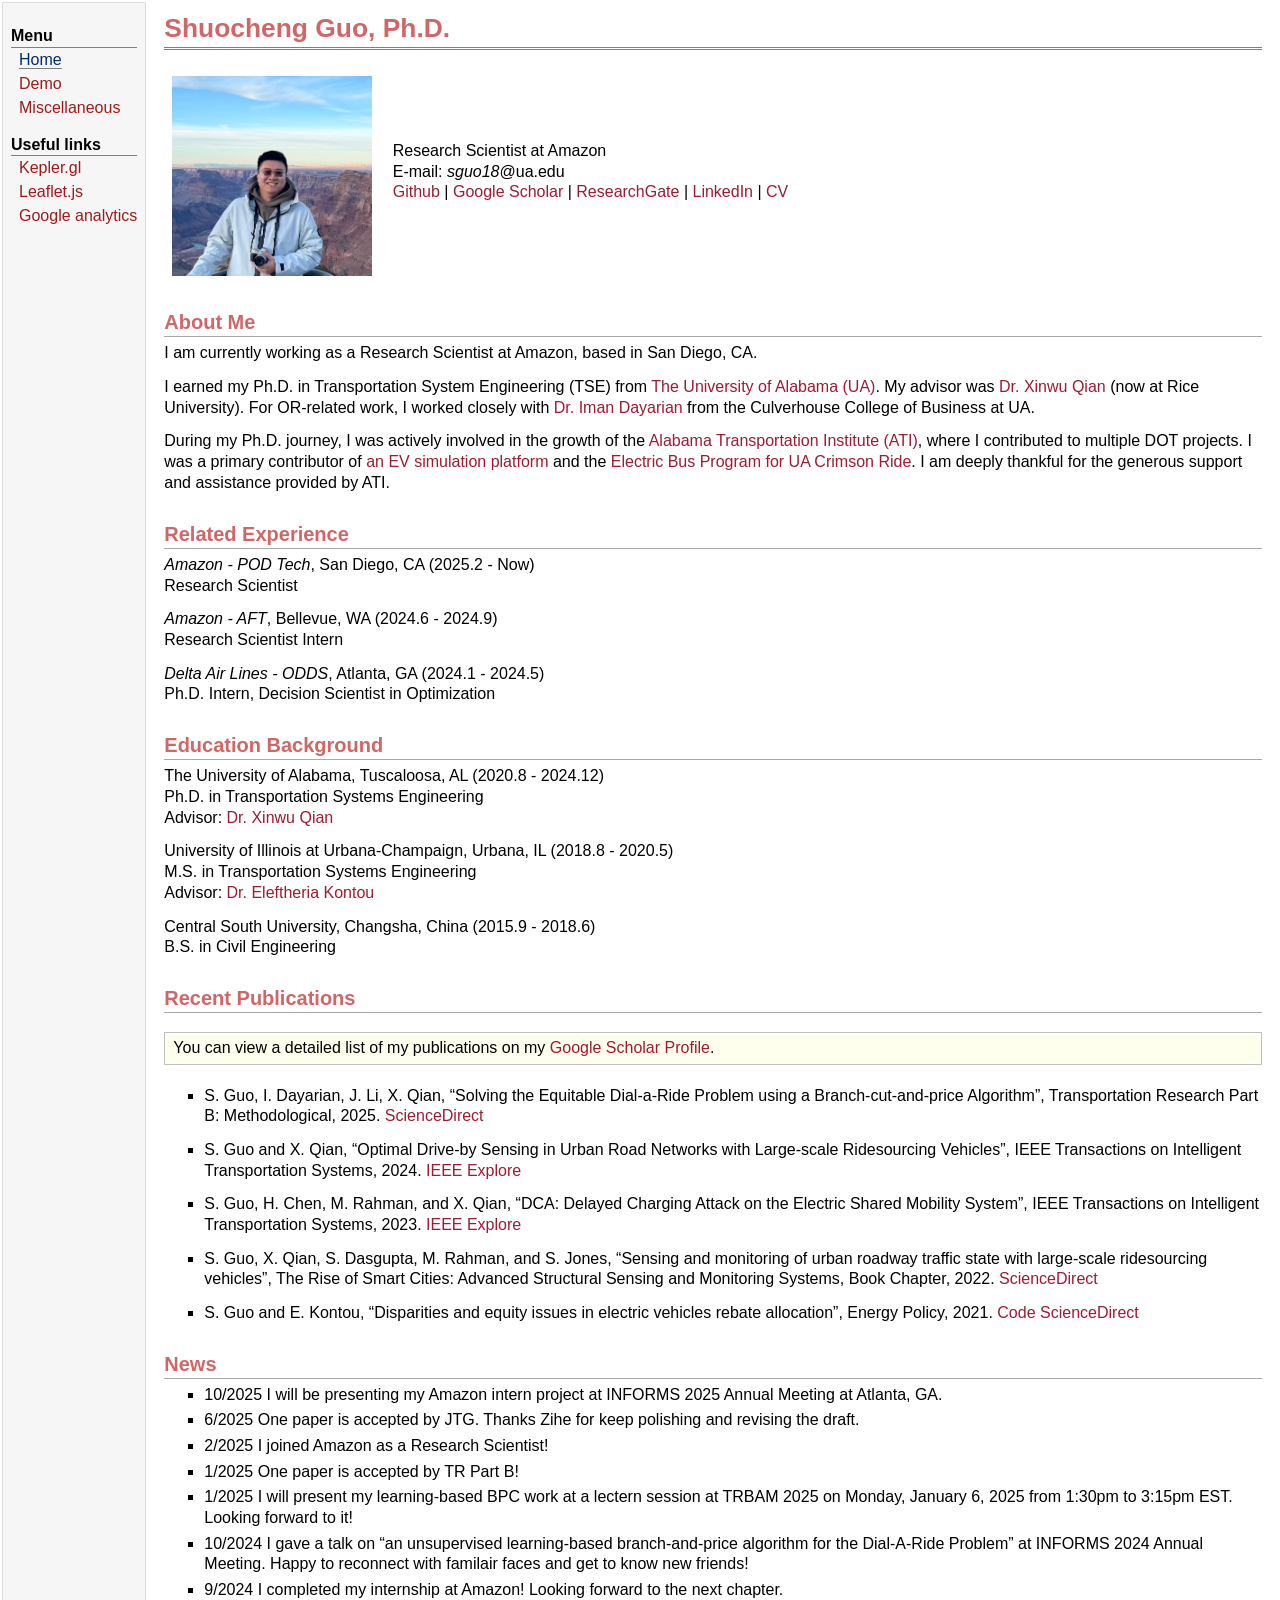
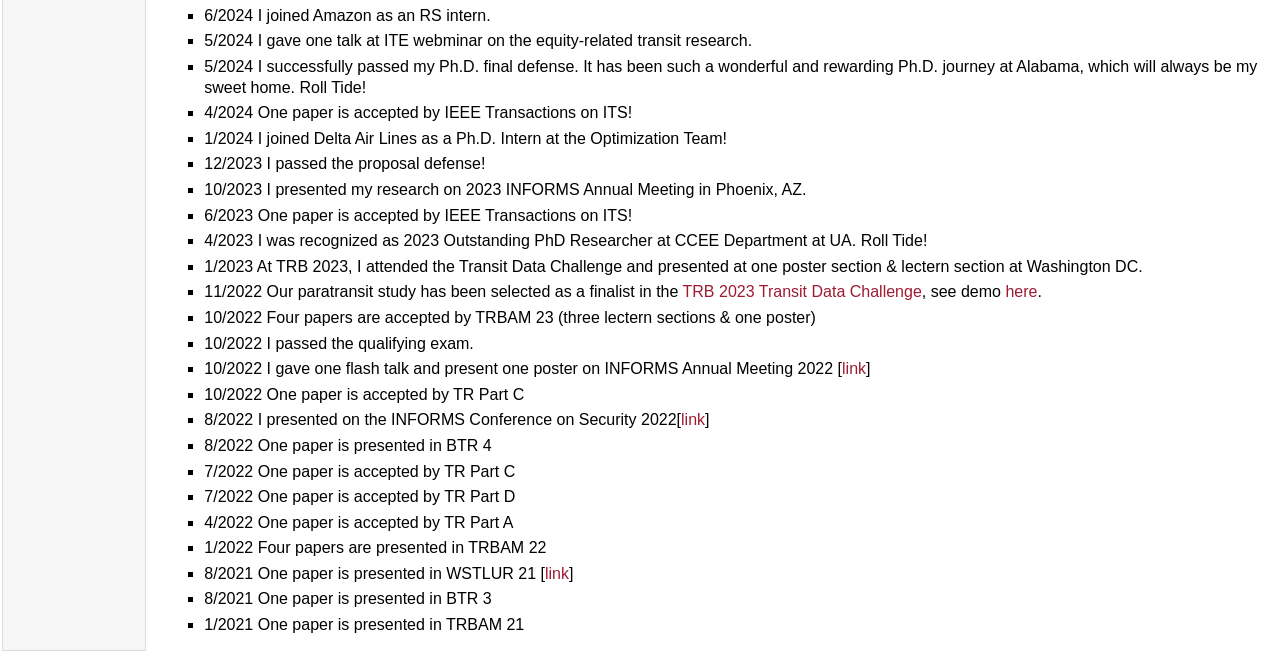
==== index.html @ c4ab0e8a "update index" ====
<!DOCTYPE html PUBLIC "-//W3C//DTD XHTML 1.1//EN"
  "http://www.w3.org/TR/xhtml11/DTD/xhtml11.dtd">
<html xmlns="http://www.w3.org/1999/xhtml" xml:lang="en">
<head>
<meta name="generator" content="jemdoc, see http://jemdoc.jaboc.net/" />
<meta http-equiv="Content-Type" content="text/html;charset=utf-8" />
<link rel="stylesheet" href="jemdoc.css" type="text/css" />
<title>Shuocheng Guo</title>
<script async src="https://www.googletagmanager.com/gtag/js?id=G-PL3K7HGG8B"></script>
    <script>
    window.dataLayer = window.dataLayer || [];
    function gtag(){dataLayer.push(arguments);}
    gtag('js', new Date());
    gtag('config', 'G-PL3K7HGG8B');
    </script>
</head>
<body>
<table summary="Table for page layout." id="tlayout">
<tr valign="top">
<td id="layout-menu">
<div class="menu-category">Menu</div>
<div class="menu-item"><a href="index.html" class="current">Home</a></div>
<div class="menu-item"><a href="demos.html">Demo</a></div>
<div class="menu-item"><a href="misc.html">Miscellaneous</a></div>
<div class="menu-category">Useful links</div>
<div class="menu-item"><a href="https://kepler.gl/">Kepler.gl</a></div>
<div class="menu-item"><a href="https://leafletjs.com/">Leaflet.js</a></div>
<div class="menu-item"><a href="https://analytics.google.com/analytics/web/">Google&nbsp;analytics</a></div>
</td>
<td id="layout-content">
<div id="toptitle">
<h1>Shuocheng Guo, Ph.D.</h1>
</div>
<table class="imgtable"><tr><td>
<img src="sguo.jpeg" alt="alt text" width="200px" height="200px" />&nbsp;</td>
<td align="left"><p>Research Scientist at Amazon<br />
E-mail: <i>sguo18</i>@ua.edu <br />
<a href="https://github.com/sguo28/">Github</a> | <a href="https://scholar.google.ca/citations?user=F_Om8WAAAAAJ&amp;hl=en">Google Scholar</a> |
<a href="https://www.researchgate.net/profile/Shuocheng-Guo-3/">ResearchGate</a> |
<a href="https://www.linkedin.com/in/sguo18/">LinkedIn</a> | <a href="Shuocheng_Guo_Webpage.pdf">CV</a></p>
</td></tr></table>
<h2>About Me</h2>
<p>I am currently working as a Research Scientist at Amazon, based in San Diego, CA.</p>
<p>I earned my Ph.D. in Transportation System Engineering (TSE) from <a href="https://www.ua.edu/">The University of Alabama (UA)</a>. My advisor was <a href="https://profiles.rice.edu/faculty/xinwu-qian">Dr. Xinwu Qian</a> (now at Rice University). For OR-related work, I worked closely with <a href="https://dayarian.people.ua.edu/">Dr. Iman Dayarian</a> from the Culverhouse College of Business at UA.</p>
<p>During my Ph.D. journey, I was actively involved in the growth of the <a href="https://ati.ua.edu/">Alabama Transportation Institute (ATI)</a>, where I contributed to multiple DOT projects. I was a primary contributor of <a href="https://github.com/sguo28/DCA_Simulator">an EV simulation platform</a> and the <a href="https://news.ua.edu/2022/08/federal-award-to-help-ua-electrify-crimson-ride/">Electric Bus Program for UA Crimson Ride</a>. I am deeply thankful for the generous support and assistance provided by ATI.</p>
<h2>Related Experience</h2>
<p><i>Amazon - POD Tech</i>, San Diego, CA (2025.2 - Now)<br />
Research Scientist<br /></p>
<p><i>Amazon - AFT</i>, Bellevue, WA (2024.6 - 2024.9)<br />
Research Scientist Intern<br /></p>
<p><i>Delta Air Lines - ODDS</i>, Atlanta, GA (2024.1 - 2024.5)<br />
Ph.D. Intern, Decision Scientist in Optimization<br /></p>
<h2>Education Background</h2>
<p>The University of Alabama, Tuscaloosa, AL (2020.8 - 2024.12)<br />
Ph.D. in Transportation Systems Engineering<br />
Advisor: <a href="https://profiles.rice.edu/faculty/xinwu-qian">Dr. Xinwu Qian</a><br /></p>
<p>University of Illinois at Urbana-Champaign, Urbana, IL (2018.8 - 2020.5)<br />
M.S. in Transportation Systems Engineering<br />
Advisor: <a href="https://publish.illinois.edu/kontou/home/">Dr. Eleftheria Kontou</a><br /></p>
<p>Central South University, Changsha, China (2015.9 - 2018.6)<br />
B.S. in Civil Engineering<br /></p>
<h2>Recent Publications</h2>
<div class="infoblock">
<div class="blockcontent">
<p>You can view a detailed list of my publications on my  <a href="https://scholar.google.ca/citations?user=F_Om8WAAAAAJ&amp;hl=en">Google Scholar Profile</a>.</p>
</div></div>
<ul>
<li><p>S. Guo, I. Dayarian, J. Li, X. Qian, &ldquo;Solving the Equitable Dial-a-Ride Problem using a Branch-cut-and-price Algorithm&rdquo;, Transportation Research Part B: Methodological, 2025. <a href="https://www.sciencedirect.com/science/article/abs/pii/S019126152400273X">ScienceDirect</a></p>
</li>
</ul>
<ul>
<li><p>S. Guo and X. Qian, &ldquo;Optimal Drive-by Sensing in Urban Road Networks with Large-scale Ridesourcing Vehicles&rdquo;, IEEE Transactions on Intelligent Transportation Systems, 2024. <a href="https://ieeexplore.ieee.org/document/10528258">IEEE Explore</a></p>
</li>
</ul>
<ul>
<li><p>S. Guo, H. Chen, M. Rahman, and X. Qian, &ldquo;DCA: Delayed Charging Attack on the Electric Shared Mobility System&rdquo;, IEEE Transactions on Intelligent Transportation Systems, 2023. <a href="https://ieeexplore.ieee.org/document/10167758/">IEEE Explore</a></p>
</li>
</ul>
<ul>
<li><p>S. Guo, X. Qian, S. Dasgupta, M. Rahman, and S. Jones, &ldquo;Sensing and monitoring of urban roadway traffic state with large-scale ridesourcing vehicles&rdquo;, The Rise of Smart Cities: Advanced Structural Sensing and Monitoring Systems, Book Chapter, 2022. <a href="https://www.sciencedirect.com/science/article/pii/B9780128177846000035">ScienceDirect</a></p>
</li>
</ul>
<ul>
<li><p>S. Guo and E. Kontou, &ldquo;Disparities and equity issues in electric vehicles rebate allocation&rdquo;, Energy Policy, 2021. <a href="https://github.com/sguo28/codes-energy-policy">Code</a> <a href="https://www.sciencedirect.com/science/article/pii/S0301421521001609">ScienceDirect</a></p>
</li>
</ul>
<h2>News</h2>
<ul>
<li><p>10/2025 I will be presenting my Amazon intern project at INFORMS 2025 Annual Meeting at Atlanta, GA. </p>
</li>
<li><p>6/2025 One paper is accepted by JTG. Thanks Zihe for keep polishing and revising the draft.</p>
</li>
<li><p>2/2025 I joined Amazon as a Research Scientist!</p>
</li>
<li><p>1/2025 One paper is accepted by TR Part B!</p>
</li>
<li><p>1/2025 I will present my learning-based BPC work at a lectern session at TRBAM 2025 on Monday, January 6, 2025 from 1:30pm to 3:15pm EST. Looking forward to it!</p>
</li>
<li><p>10/2024 I gave a talk on &ldquo;an unsupervised learning-based branch-and-price algorithm for the Dial-A-Ride Problem&rdquo; at INFORMS 2024 Annual Meeting. Happy to reconnect with familair faces and get to know new friends!</p>
</li>
<li><p>9/2024 I completed my internship at Amazon! Looking forward to the next chapter.</p>
</li>
<li><p>6/2024 I joined Amazon as an RS intern.</p>
</li>
<li><p>5/2024 I gave one talk at ITE webminar on the equity-related transit research.</p>
</li>
<li><p>5/2024 I successfully passed my Ph.D. final defense. It has been such a wonderful and rewarding Ph.D. journey at Alabama, which will always be my sweet home. Roll Tide!</p>
</li>
<li><p>4/2024 One paper is accepted by IEEE Transactions on ITS!</p>
</li>
<li><p>1/2024 I joined Delta Air Lines as a Ph.D. Intern at the Optimization Team!</p>
</li>
<li><p>12/2023 I passed the proposal defense!</p>
</li>
<li><p>10/2023 I presented my research on 2023 INFORMS Annual Meeting in Phoenix, AZ.</p>
</li>
<li><p>6/2023 One paper is accepted by IEEE Transactions on ITS!</p>
</li>
<li><p>4/2023 I was recognized as 2023 Outstanding PhD Researcher at CCEE Department at UA. Roll Tide!</p>
</li>
<li><p>1/2023 At TRB 2023, I attended the Transit Data Challenge and presented at one poster section & lectern section at Washington DC.</p>
</li>
<li><p>11/2022 Our paratransit study has been selected as a finalist in the <a href="https://www.trb-transit-mgmt-perf.org/annual-meetings/transit-data-challenge">TRB 2023 Transit Data Challenge</a>, see demo <a href="https://sguo28.github.io/rdarp_visual/main_optimal.html">here</a>.</p>
</li>
<li><p>10/2022 Four papers are accepted by TRBAM 23 (three lectern sections &amp; one poster)</p>
</li>
<li><p>10/2022 I passed the qualifying exam.</p>
</li>
<li><p>10/2022 I gave one flash talk and present one poster on INFORMS Annual Meeting 2022 [<a href="https://meetings.informs.org/wordpress/indianapolis2022/">link</a>]</p>
</li>
<li><p>10/2022 One paper is accepted by TR Part C</p>
</li>
<li><p>8/2022 I presented on the INFORMS Conference on Security 2022[<a href="https://meetings.informs.org/wordpress/2022security/agenda/">link</a>]</p>
</li>
<li><p>8/2022 One paper is presented in BTR 4</p>
</li>
<li><p>7/2022 One paper is accepted by TR Part C</p>
</li>
<li><p>7/2022 One paper is accepted by TR Part D</p>
</li>
<li><p>4/2022 One paper is accepted by TR Part A</p>
</li>
<li><p>1/2022 Four papers are presented in TRBAM 22</p>
</li>
<li><p>8/2021 One paper is presented in WSTLUR 21 [<a href="https://pheedloop.com/WSTLUR2021/site/sessions/?id=SESP57KA7GAB2RTL7">link</a>]</p>
</li>
<li><p>8/2021 One paper is presented in BTR 3</p>
</li>
<li><p>1/2021 One paper is presented in TRBAM 21</p>
</li>
</ul>
</td>
</tr>
</table>
</body>
</html>
---- jemdoc.css ----
/* Default css file for jemdoc. */

table#tlayout {
    border: none;
    border-collapse: separate;
    background: white;
}

body {
    font-family: -apple-system, BlinkMacSystemFont, "Segoe UI", Roboto, Oxygen,
                  Ubuntu, Cantarell, "Fira Sans", "Droid Sans", "Helvetica Neue",
                 Arial, sans-serif, "Apple Color Emoji", "Segoe UI Emoji",
                 "Segoe UI Symbol";
    padding: 0;
    margin: 0;
}


/*body {*/
/*	background: white;*/
/*	font-family: Oswald, sans-serif;*/
/*	padding-bottom: 8px;*/
/*	margin: 0;*/
/*}*/

#layout-menu {
	background: #f6f6f6;
	border: 1px solid #dddddd;
	padding-top: 0.5em;
	padding-left: 8px;
	padding-right: 8px;
	font-size: 1.0em;
	width: auto;
	white-space: nowrap;
    text-align: left;
    vertical-align: top;
}

#layout-menu td {
	background: #f4f4f4;
    vertical-align: top;
}

#layout-content {
	padding-top: 0.0em;
	padding-left: 1.0em;
	padding-right: 1.0em;
    border: none;
    background: white;
    text-align: left;
    vertical-align: top;
}

#layout-menu a {
	line-height: 1.5em;
	margin-left: 0.5em;
}

tt {
    background: #ffffdd;
    color: #000050;
}

pre, tt {
	font-size: 90%;
	font-family: monaco, monospace;
}

a, a > tt {
	color: #9E1B32;
	text-decoration: none;
}

a:hover {
	border-bottom: 1px gray dotted;
}

#layout-menu a.current:link, #layout-menu a.current:visited {
	color: #022b6d;
	border-bottom: 1px gray solid;
}
#layout-menu a:link, #layout-menu a:visited, #layout-menu a:hover {
	color: #9e1b1b;
	text-decoration: none;
}
#layout-menu a:hover {
	text-decoration: none;
}

div.menu-category {
	border-bottom: 1px solid gray;
	margin-top: 0.8em;
	padding-top: 0.2em;
	padding-bottom: 0.1em;
	font-weight: bold;
}

div.menu-item {
	padding-left: 16px;
	text-indent: -16px;
}

div#toptitle {
	padding-bottom: 0.2em;
	margin-bottom: 1.5em;
	border-bottom: 3px double gray;
}

/* Reduce space if we begin the page with a title. */
div#toptitle + h2, div#toptitle + h3 {
	margin-top: -0.7em;
}

div#subtitle {
	margin-top: 0.0em;
	margin-bottom: 0.0em;
	padding-top: 0em;
	padding-bottom: 0.1em;
}

em {
	font-style: italic;
}

strong {
	font-weight: bold;
}


h1, h2, h3 {
	color: #d16666;
	margin-top: 0.7em;
	margin-bottom: 0.3em;
	padding-bottom: 0.2em;
	line-height: 1.0;
	padding-top: 0.5em;
	border-bottom: 1px solid #aaaaaa;
}

h1 {
	font-size: 165%;
}

h2 {
	padding-top: 0.8em;
	font-size: 125%;
}

h2 + h3 {
    padding-top: 0.2em;
}

h3 {
	font-size: 110%;
	border-bottom: none;
}

p {
	margin-top: 0.0em;
	margin-bottom: 0.8em;
	padding: 0;
	line-height: 1.3;
}

pre {
	padding: 0;
	margin: 0;
}

div#footer {
	font-size: small;
	border-top: 1px solid #c0c0c0;
	padding-top: 0.1em;
	margin-top: 4.0em;
	color: #c0c0c0;
}

div#footer a {
	color: #80a0b0;
}

div#footer-text {
	float: left;
	padding-bottom: 8px;
}

ul, ol, dl {
	margin-top: 0.2em;
	padding-top: 0;
	margin-bottom: 0.8em;
}

dt {
	margin-top: 0.5em;
	margin-bottom: 0;
}

dl {
	margin-left: 20px;
}

dd {
	color: #222222;
}

dd > *:first-child {
	margin-top: 0;
}

ul {
	list-style-position: outside;
	list-style-type: square;
}

p + ul, p + ol {
	margin-top: -0.5em;
}

li ul, li ol {
	margin-top: -0.3em;
}

ol {
	list-style-position: outside;
	list-style-type: decimal;
}

li p, dd p {
	margin-bottom: 0.3em;
}


ol ol {
	list-style-type: lower-alpha;
}

ol ol ol {
	list-style-type: lower-roman;
}

p + div.codeblock {
	margin-top: -0.6em;
}

div.codeblock, div.infoblock {
	margin-right: 0%;
	margin-top: 1.2em;
	margin-bottom: 1.3em;
}

div.blocktitle {
	font-weight: bold;
	color: #cd7b62;
	margin-top: 1.2em;
	margin-bottom: 0.1em;
}

div.blockcontent {
	border: 1px solid silver;
	padding: 0.3em 0.5em;
}

div.infoblock > div.blockcontent {
	background: #ffffee;
}

div.blockcontent p + ul, div.blockcontent p + ol {
	margin-top: 0.4em;
}

div.infoblock p {
	margin-bottom: 0em;
}

div.infoblock li p, div.infoblock dd p {
	margin-bottom: 0.5em;
}

div.infoblock p + p {
	margin-top: 0.8em;
}

div.codeblock > div.blockcontent {
	background: #f6f6f6;
}

span.pycommand {
	color: #000070;
}

span.statement {
	color: #008800;
}
span.builtin {
	color: #000088;
}
span.special {
	color: #990000;
}
span.operator {
	color: #880000;
}
span.error {
	color: #aa0000;
}
span.comment, span.comment > *, span.string, span.string > * {
	color: #606060;
}

@media print {
	#layout-menu { display: none; }
}

#fwtitle {
	margin: 2px;
}

#fwtitle #toptitle {
	padding-left: 0.5em;
	margin-bottom: 0.5em;
}

#layout-content h1:first-child, #layout-content h2:first-child, #layout-content h3:first-child {
	margin-top: -0.7em;
}

div#toptitle h1, #layout-content div#toptitle h1 {
	margin-bottom: 0.0em;
	padding-bottom: 0.1em;
	padding-top: 0;
	margin-top: 0.5em;
	border-bottom: none;
}

img.eq {
	padding: 0;
	padding-left: 0.1em;
	padding-right: 0.1em;
	margin: 0;
}

img.eqwl {
	padding-left: 2em;
	padding-top: 0.6em;
	padding-bottom: 0.2em;
	margin: 0;
}

table {
    border: 2px solid black;
    border-collapse: collapse;
}

td {
    padding: 2px;
    padding-left: 0.5em;
    padding-right: 0.5em;
    text-align: center;
    border: 1px solid gray;
}

table + table {
    margin-top: 1em;
}

tr.heading {
    font-weight: bold;
    border-bottom: 2px solid black;
}

img {
    border: none;
}

table.imgtable, table.imgtable td {
    border: none;
    text-align: left;
}
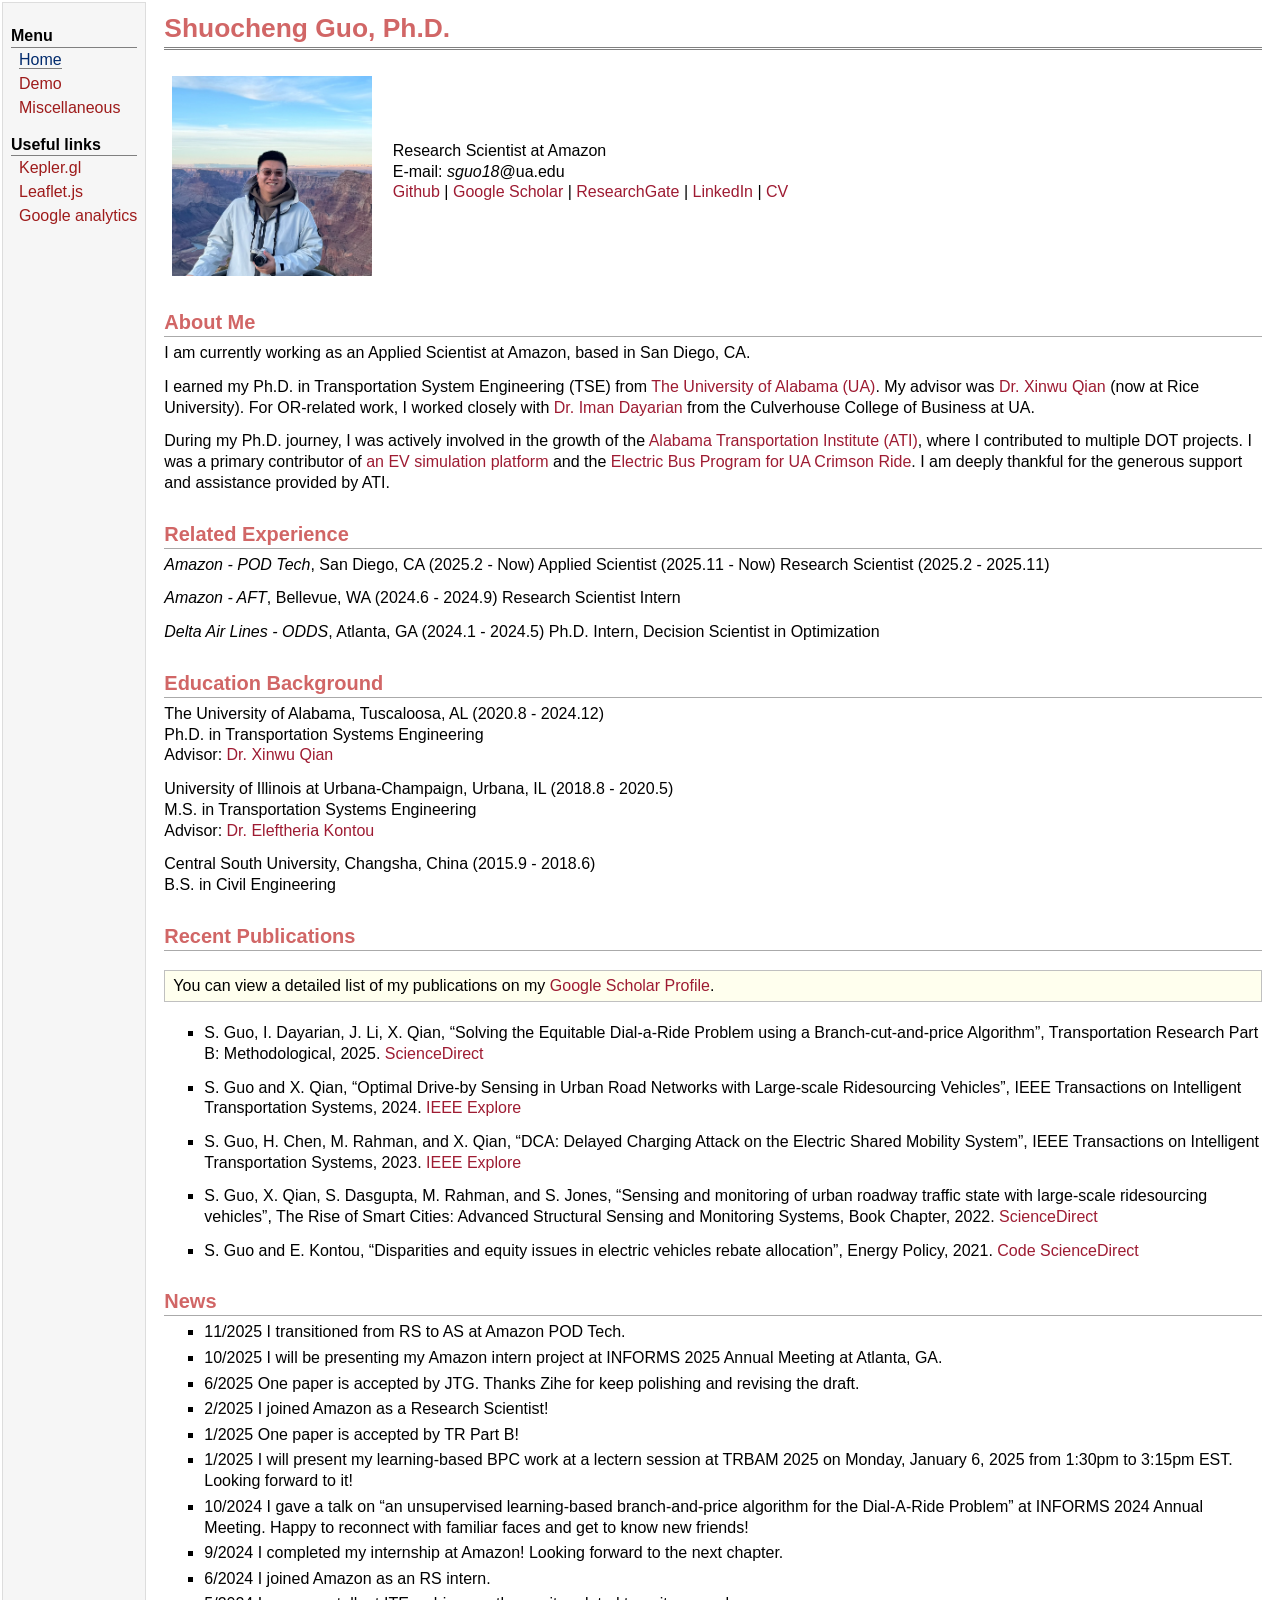
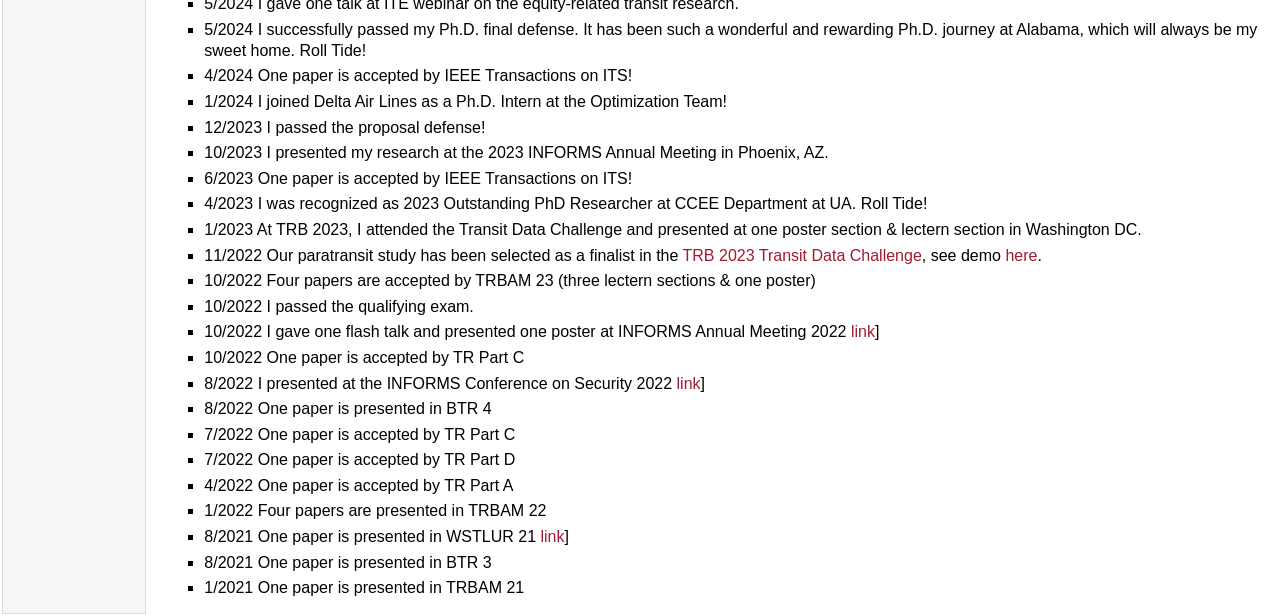
==== commit 92812e19: "update AS" ====
--- a/index.html
+++ b/index.html
@@ -40,16 +40,17 @@
 <a href="https://www.linkedin.com/in/sguo18/">LinkedIn</a> | <a href="Shuocheng_Guo_Webpage.pdf">CV</a></p>
 </td></tr></table>
 <h2>About Me</h2>
-<p>I am currently working as a Research Scientist at Amazon, based in San Diego, CA.</p>
+<p>I am currently working as an Applied Scientist at Amazon, based in San Diego, CA.</p>
 <p>I earned my Ph.D. in Transportation System Engineering (TSE) from <a href="https://www.ua.edu/">The University of Alabama (UA)</a>. My advisor was <a href="https://profiles.rice.edu/faculty/xinwu-qian">Dr. Xinwu Qian</a> (now at Rice University). For OR-related work, I worked closely with <a href="https://dayarian.people.ua.edu/">Dr. Iman Dayarian</a> from the Culverhouse College of Business at UA.</p>
 <p>During my Ph.D. journey, I was actively involved in the growth of the <a href="https://ati.ua.edu/">Alabama Transportation Institute (ATI)</a>, where I contributed to multiple DOT projects. I was a primary contributor of <a href="https://github.com/sguo28/DCA_Simulator">an EV simulation platform</a> and the <a href="https://news.ua.edu/2022/08/federal-award-to-help-ua-electrify-crimson-ride/">Electric Bus Program for UA Crimson Ride</a>. I am deeply thankful for the generous support and assistance provided by ATI.</p>
 <h2>Related Experience</h2>
-<p><i>Amazon - POD Tech</i>, San Diego, CA (2025.2 - Now)<br />
-Research Scientist<br /></p>
-<p><i>Amazon - AFT</i>, Bellevue, WA (2024.6 - 2024.9)<br />
-Research Scientist Intern<br /></p>
-<p><i>Delta Air Lines - ODDS</i>, Atlanta, GA (2024.1 - 2024.5)<br />
-Ph.D. Intern, Decision Scientist in Optimization<br /></p>
+<p><i>Amazon - POD Tech</i>, San Diego, CA (2025.2 - Now)
+Applied Scientist (2025.11 - Now)
+Research Scientist (2025.2 - 2025.11)</p>
+<p><i>Amazon - AFT</i>, Bellevue, WA (2024.6 - 2024.9)
+Research Scientist Intern</p>
+<p><i>Delta Air Lines - ODDS</i>, Atlanta, GA (2024.1 - 2024.5)
+Ph.D. Intern, Decision Scientist in Optimization</p>
 <h2>Education Background</h2>
 <p>The University of Alabama, Tuscaloosa, AL (2020.8 - 2024.12)<br />
 Ph.D. in Transportation Systems Engineering<br />
@@ -86,7 +87,9 @@
 </ul>
 <h2>News</h2>
 <ul>
-<li><p>10/2025 I will be presenting my Amazon intern project at INFORMS 2025 Annual Meeting at Atlanta, GA. </p>
+<li><p>11/2025 I transitioned from RS to AS at Amazon POD Tech.</p>
+</li>
+<li><p>10/2025 I will be presenting my Amazon intern project at INFORMS 2025 Annual Meeting at Atlanta, GA.</p>
 </li>
 <li><p>6/2025 One paper is accepted by JTG. Thanks Zihe for keep polishing and revising the draft.</p>
 </li>
@@ -96,13 +99,13 @@
 </li>
 <li><p>1/2025 I will present my learning-based BPC work at a lectern session at TRBAM 2025 on Monday, January 6, 2025 from 1:30pm to 3:15pm EST. Looking forward to it!</p>
 </li>
-<li><p>10/2024 I gave a talk on &ldquo;an unsupervised learning-based branch-and-price algorithm for the Dial-A-Ride Problem&rdquo; at INFORMS 2024 Annual Meeting. Happy to reconnect with familair faces and get to know new friends!</p>
+<li><p>10/2024 I gave a talk on &ldquo;an unsupervised learning-based branch-and-price algorithm for the Dial-A-Ride Problem&rdquo; at INFORMS 2024 Annual Meeting. Happy to reconnect with familiar faces and get to know new friends!</p>
 </li>
 <li><p>9/2024 I completed my internship at Amazon! Looking forward to the next chapter.</p>
 </li>
 <li><p>6/2024 I joined Amazon as an RS intern.</p>
 </li>
-<li><p>5/2024 I gave one talk at ITE webminar on the equity-related transit research.</p>
+<li><p>5/2024 I gave one talk at ITE webinar on the equity-related transit research.</p>
 </li>
 <li><p>5/2024 I successfully passed my Ph.D. final defense. It has been such a wonderful and rewarding Ph.D. journey at Alabama, which will always be my sweet home. Roll Tide!</p>
 </li>
@@ -112,13 +115,13 @@
 </li>
 <li><p>12/2023 I passed the proposal defense!</p>
 </li>
-<li><p>10/2023 I presented my research on 2023 INFORMS Annual Meeting in Phoenix, AZ.</p>
+<li><p>10/2023 I presented my research at the 2023 INFORMS Annual Meeting in Phoenix, AZ.</p>
 </li>
 <li><p>6/2023 One paper is accepted by IEEE Transactions on ITS!</p>
 </li>
 <li><p>4/2023 I was recognized as 2023 Outstanding PhD Researcher at CCEE Department at UA. Roll Tide!</p>
 </li>
-<li><p>1/2023 At TRB 2023, I attended the Transit Data Challenge and presented at one poster section & lectern section at Washington DC.</p>
+<li><p>1/2023 At TRB 2023, I attended the Transit Data Challenge and presented at one poster section &amp; lectern section in Washington DC.</p>
 </li>
 <li><p>11/2022 Our paratransit study has been selected as a finalist in the <a href="https://www.trb-transit-mgmt-perf.org/annual-meetings/transit-data-challenge">TRB 2023 Transit Data Challenge</a>, see demo <a href="https://sguo28.github.io/rdarp_visual/main_optimal.html">here</a>.</p>
 </li>
@@ -126,11 +129,11 @@
 </li>
 <li><p>10/2022 I passed the qualifying exam.</p>
 </li>
-<li><p>10/2022 I gave one flash talk and present one poster on INFORMS Annual Meeting 2022 [<a href="https://meetings.informs.org/wordpress/indianapolis2022/">link</a>]</p>
+<li><p>10/2022 I gave one flash talk and presented one poster at INFORMS Annual Meeting 2022 <a href="[https://meetings.informs.org/wordpress/indianapolis2022/">link</a>]</p>
 </li>
 <li><p>10/2022 One paper is accepted by TR Part C</p>
 </li>
-<li><p>8/2022 I presented on the INFORMS Conference on Security 2022[<a href="https://meetings.informs.org/wordpress/2022security/agenda/">link</a>]</p>
+<li><p>8/2022 I presented at the INFORMS Conference on Security 2022 <a href="[https://meetings.informs.org/wordpress/2022security/agenda/">link</a>]</p>
 </li>
 <li><p>8/2022 One paper is presented in BTR 4</p>
 </li>
@@ -142,7 +145,7 @@
 </li>
 <li><p>1/2022 Four papers are presented in TRBAM 22</p>
 </li>
-<li><p>8/2021 One paper is presented in WSTLUR 21 [<a href="https://pheedloop.com/WSTLUR2021/site/sessions/?id=SESP57KA7GAB2RTL7">link</a>]</p>
+<li><p>8/2021 One paper is presented in WSTLUR 21 <a href="[https://pheedloop.com/WSTLUR2021/site/sessions/?id=SESP57KA7GAB2RTL7">link</a>]</p>
 </li>
 <li><p>8/2021 One paper is presented in BTR 3</p>
 </li>
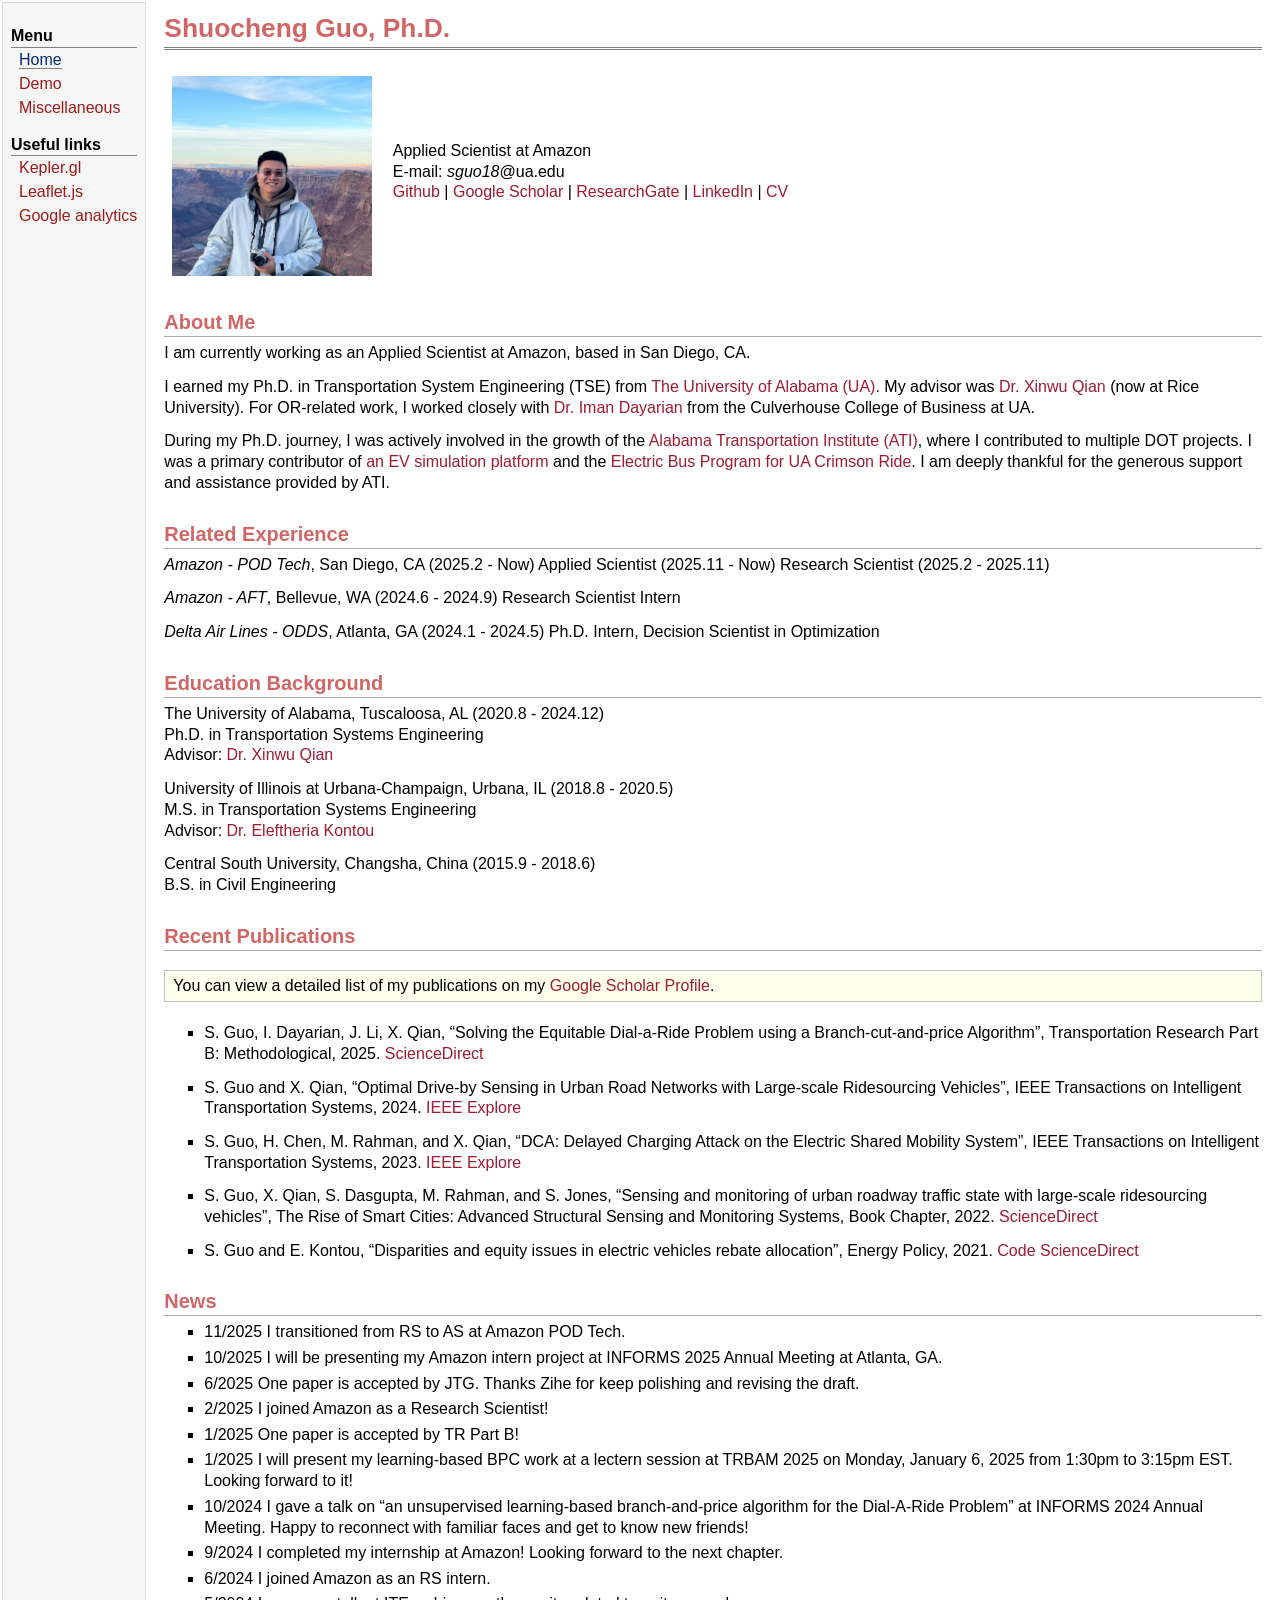
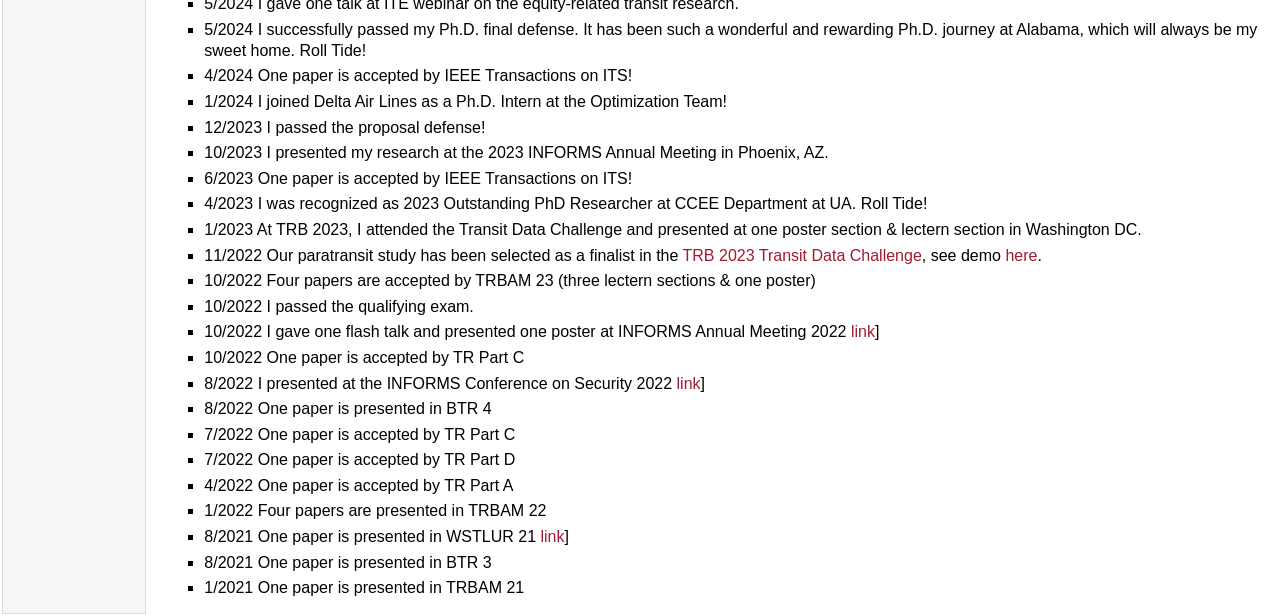
==== commit 98c543d6: "update AS" ====
--- a/index.html
+++ b/index.html
@@ -33,7 +33,7 @@
 </div>
 <table class="imgtable"><tr><td>
 <img src="sguo.jpeg" alt="alt text" width="200px" height="200px" />&nbsp;</td>
-<td align="left"><p>Research Scientist at Amazon<br />
+<td align="left"><p>Applied Scientist at Amazon<br />
 E-mail: <i>sguo18</i>@ua.edu <br />
 <a href="https://github.com/sguo28/">Github</a> | <a href="https://scholar.google.ca/citations?user=F_Om8WAAAAAJ&amp;hl=en">Google Scholar</a> |
 <a href="https://www.researchgate.net/profile/Shuocheng-Guo-3/">ResearchGate</a> |
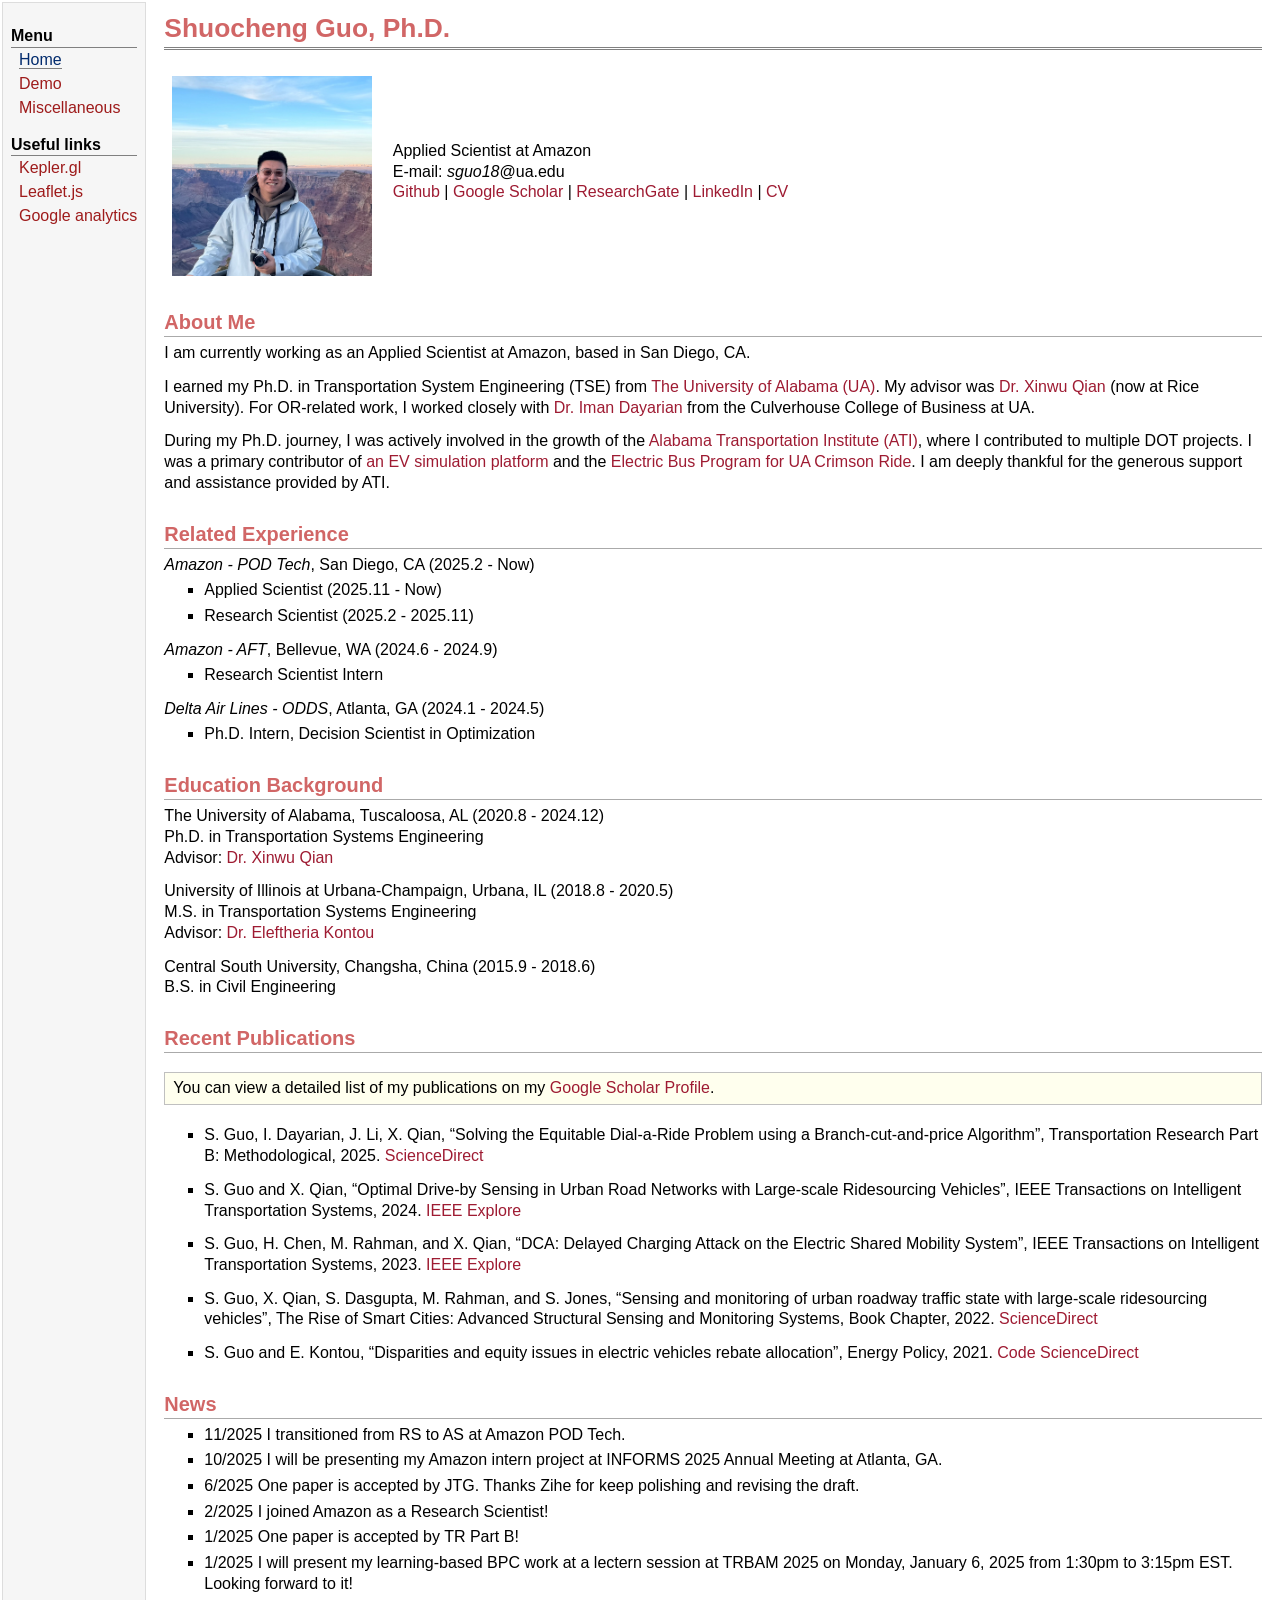
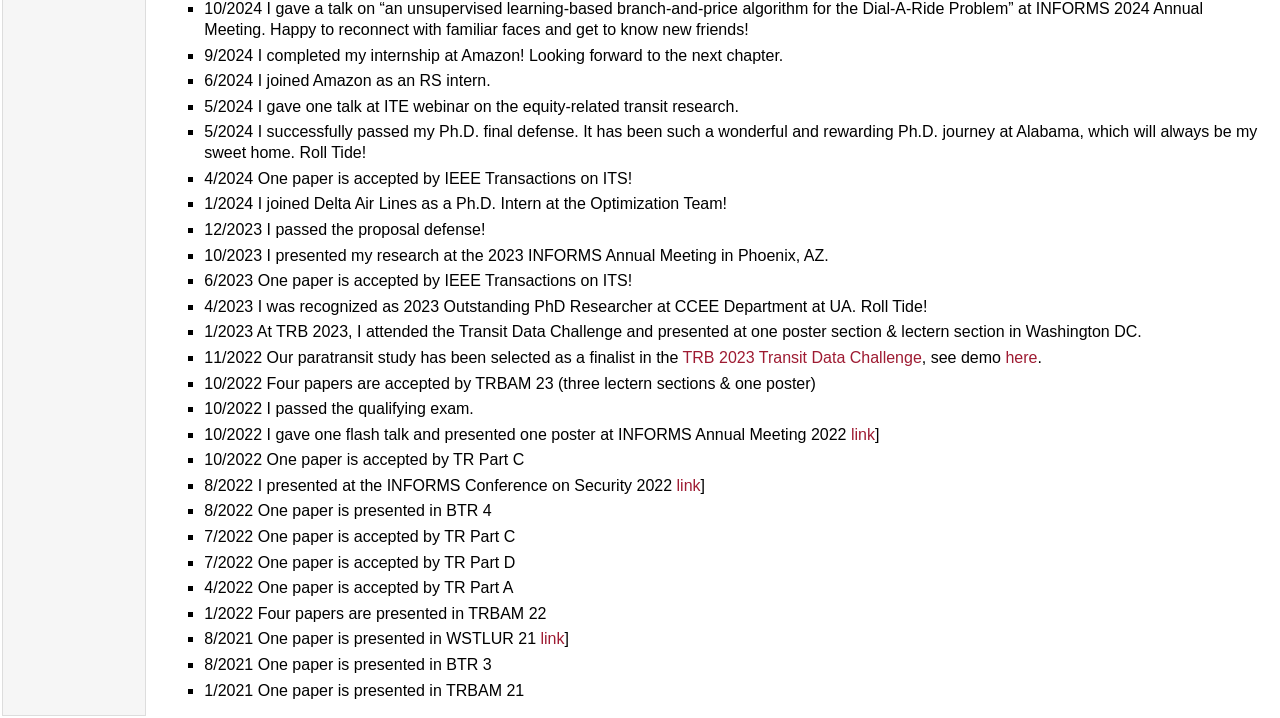
==== commit c8b34b18: "add bullet point" ====
--- a/index.html
+++ b/index.html
@@ -44,13 +44,23 @@
 <p>I earned my Ph.D. in Transportation System Engineering (TSE) from <a href="https://www.ua.edu/">The University of Alabama (UA)</a>. My advisor was <a href="https://profiles.rice.edu/faculty/xinwu-qian">Dr. Xinwu Qian</a> (now at Rice University). For OR-related work, I worked closely with <a href="https://dayarian.people.ua.edu/">Dr. Iman Dayarian</a> from the Culverhouse College of Business at UA.</p>
 <p>During my Ph.D. journey, I was actively involved in the growth of the <a href="https://ati.ua.edu/">Alabama Transportation Institute (ATI)</a>, where I contributed to multiple DOT projects. I was a primary contributor of <a href="https://github.com/sguo28/DCA_Simulator">an EV simulation platform</a> and the <a href="https://news.ua.edu/2022/08/federal-award-to-help-ua-electrify-crimson-ride/">Electric Bus Program for UA Crimson Ride</a>. I am deeply thankful for the generous support and assistance provided by ATI.</p>
 <h2>Related Experience</h2>
-<p><i>Amazon - POD Tech</i>, San Diego, CA (2025.2 - Now)
-Applied Scientist (2025.11 - Now)
-Research Scientist (2025.2 - 2025.11)</p>
-<p><i>Amazon - AFT</i>, Bellevue, WA (2024.6 - 2024.9)
-Research Scientist Intern</p>
-<p><i>Delta Air Lines - ODDS</i>, Atlanta, GA (2024.1 - 2024.5)
-Ph.D. Intern, Decision Scientist in Optimization</p>
+<p><i>Amazon - POD Tech</i>, San Diego, CA (2025.2 - Now)</p>
+<ul>
+<li><p>Applied Scientist (2025.11 - Now)</p>
+</li>
+<li><p>Research Scientist (2025.2 - 2025.11)</p>
+</li>
+</ul>
+<p><i>Amazon - AFT</i>, Bellevue, WA (2024.6 - 2024.9)</p>
+<ul>
+<li><p>Research Scientist Intern</p>
+</li>
+</ul>
+<p><i>Delta Air Lines - ODDS</i>, Atlanta, GA (2024.1 - 2024.5)</p>
+<ul>
+<li><p>Ph.D. Intern, Decision Scientist in Optimization</p>
+</li>
+</ul>
 <h2>Education Background</h2>
 <p>The University of Alabama, Tuscaloosa, AL (2020.8 - 2024.12)<br />
 Ph.D. in Transportation Systems Engineering<br />
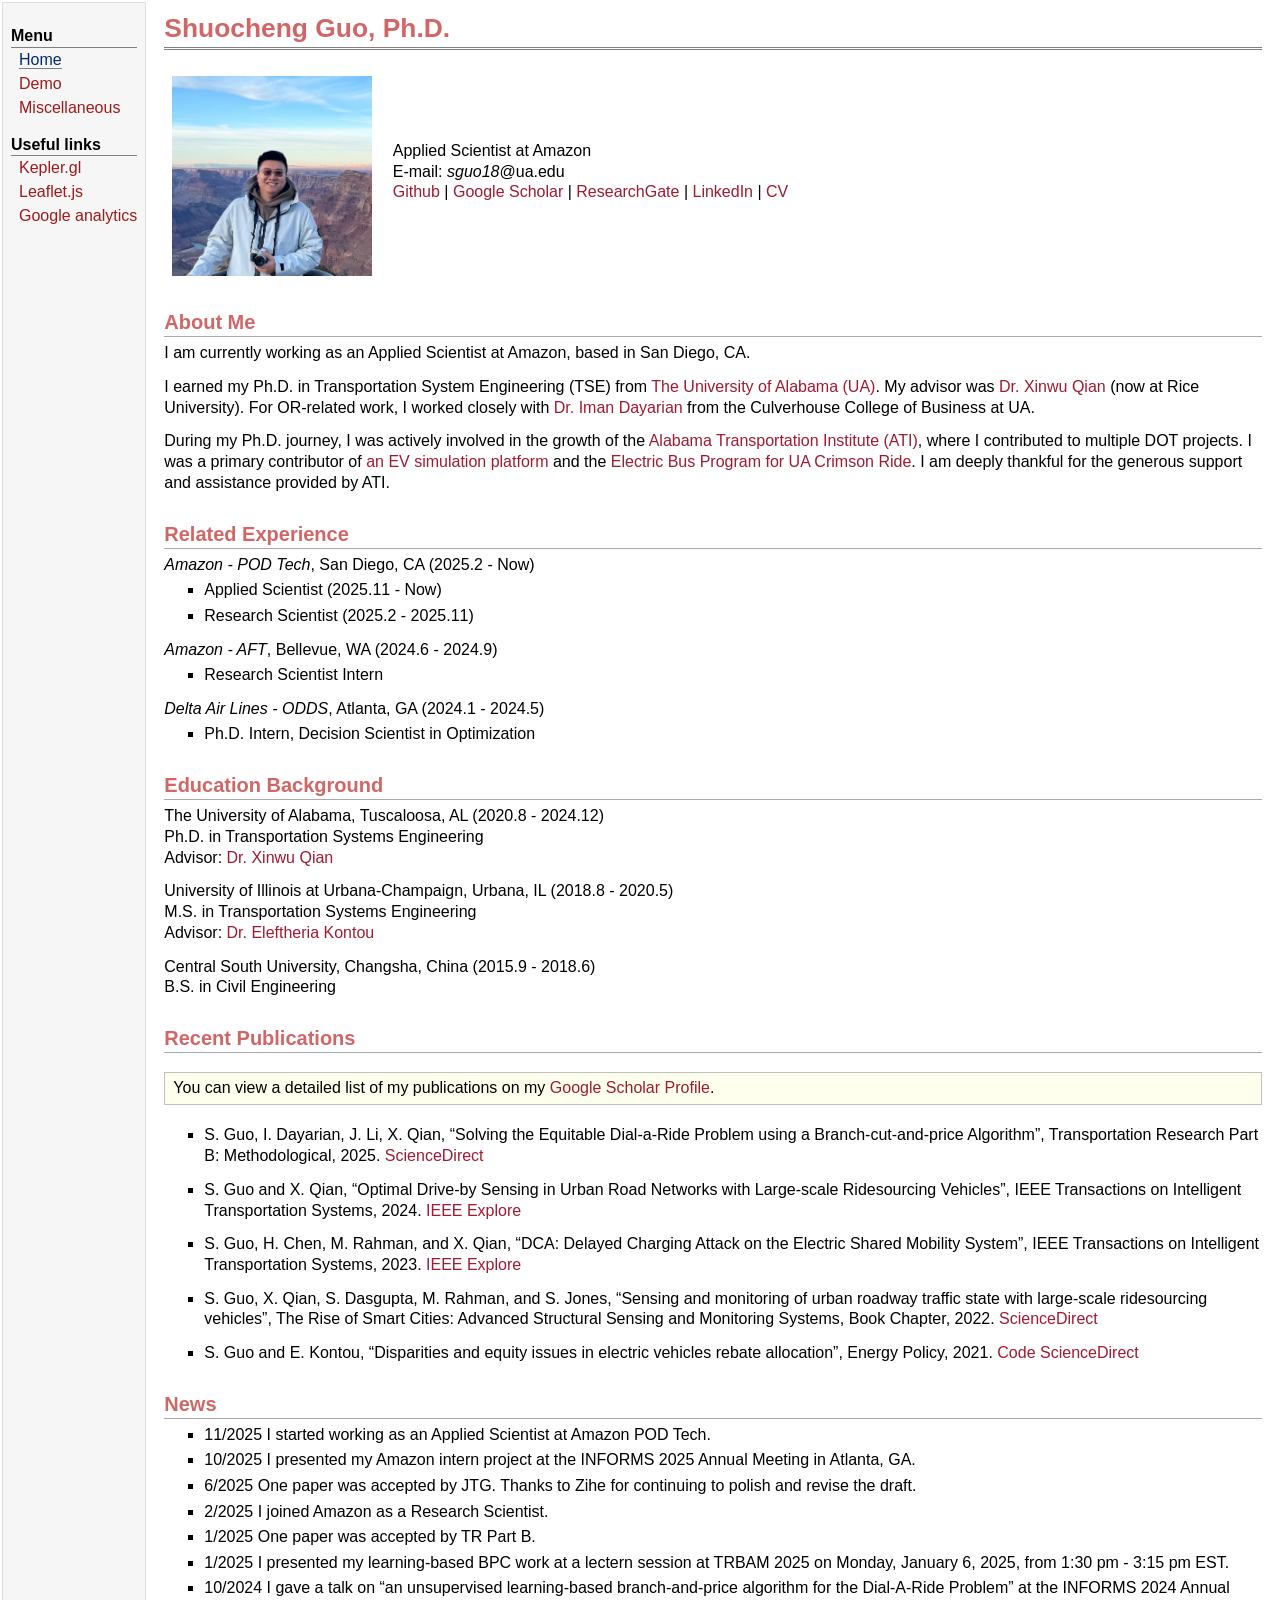
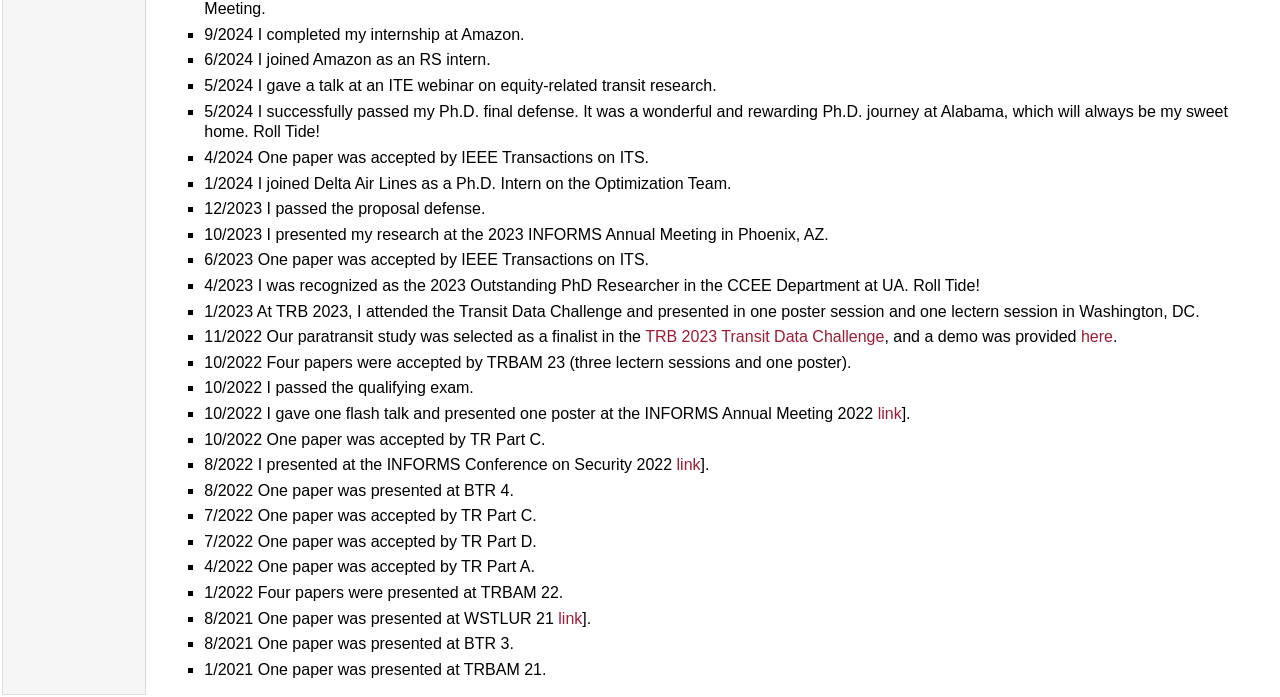
==== commit c76525d6: "update" ====
--- a/index.html
+++ b/index.html
@@ -97,69 +97,69 @@
 </ul>
 <h2>News</h2>
 <ul>
-<li><p>11/2025 I transitioned from RS to AS at Amazon POD Tech.</p>
+<li><p>11/2025 I started working as an Applied Scientist at Amazon POD Tech.</p>
 </li>
-<li><p>10/2025 I will be presenting my Amazon intern project at INFORMS 2025 Annual Meeting at Atlanta, GA.</p>
+<li><p>10/2025 I presented my Amazon intern project at the INFORMS 2025 Annual Meeting in Atlanta, GA.</p>
 </li>
-<li><p>6/2025 One paper is accepted by JTG. Thanks Zihe for keep polishing and revising the draft.</p>
+<li><p>6/2025 One paper was accepted by JTG. Thanks to Zihe for continuing to polish and revise the draft.</p>
 </li>
-<li><p>2/2025 I joined Amazon as a Research Scientist!</p>
+<li><p>2/2025 I joined Amazon as a Research Scientist.</p>
 </li>
-<li><p>1/2025 One paper is accepted by TR Part B!</p>
+<li><p>1/2025 One paper was accepted by TR Part B.</p>
 </li>
-<li><p>1/2025 I will present my learning-based BPC work at a lectern session at TRBAM 2025 on Monday, January 6, 2025 from 1:30pm to 3:15pm EST. Looking forward to it!</p>
+<li><p>1/2025 I presented my learning-based BPC work at a lectern session at TRBAM 2025 on Monday, January 6, 2025, from 1:30 pm - 3:15 pm EST.</p>
 </li>
-<li><p>10/2024 I gave a talk on &ldquo;an unsupervised learning-based branch-and-price algorithm for the Dial-A-Ride Problem&rdquo; at INFORMS 2024 Annual Meeting. Happy to reconnect with familiar faces and get to know new friends!</p>
+<li><p>10/2024 I gave a talk on &ldquo;an unsupervised learning-based branch-and-price algorithm for the Dial-A-Ride Problem&rdquo; at the INFORMS 2024 Annual Meeting.</p>
 </li>
-<li><p>9/2024 I completed my internship at Amazon! Looking forward to the next chapter.</p>
+<li><p>9/2024 I completed my internship at Amazon.</p>
 </li>
 <li><p>6/2024 I joined Amazon as an RS intern.</p>
 </li>
-<li><p>5/2024 I gave one talk at ITE webinar on the equity-related transit research.</p>
+<li><p>5/2024 I gave a talk at an ITE webinar on equity-related transit research.</p>
 </li>
-<li><p>5/2024 I successfully passed my Ph.D. final defense. It has been such a wonderful and rewarding Ph.D. journey at Alabama, which will always be my sweet home. Roll Tide!</p>
+<li><p>5/2024 I successfully passed my Ph.D. final defense. It was a wonderful and rewarding Ph.D. journey at Alabama, which will always be my sweet home. Roll Tide!</p>
 </li>
-<li><p>4/2024 One paper is accepted by IEEE Transactions on ITS!</p>
+<li><p>4/2024 One paper was accepted by IEEE Transactions on ITS.</p>
 </li>
-<li><p>1/2024 I joined Delta Air Lines as a Ph.D. Intern at the Optimization Team!</p>
+<li><p>1/2024 I joined Delta Air Lines as a Ph.D. Intern on the Optimization Team.</p>
 </li>
-<li><p>12/2023 I passed the proposal defense!</p>
+<li><p>12/2023 I passed the proposal defense.</p>
 </li>
 <li><p>10/2023 I presented my research at the 2023 INFORMS Annual Meeting in Phoenix, AZ.</p>
 </li>
-<li><p>6/2023 One paper is accepted by IEEE Transactions on ITS!</p>
+<li><p>6/2023 One paper was accepted by IEEE Transactions on ITS.</p>
 </li>
-<li><p>4/2023 I was recognized as 2023 Outstanding PhD Researcher at CCEE Department at UA. Roll Tide!</p>
+<li><p>4/2023 I was recognized as the 2023 Outstanding PhD Researcher in the CCEE Department at UA. Roll Tide!</p>
 </li>
-<li><p>1/2023 At TRB 2023, I attended the Transit Data Challenge and presented at one poster section &amp; lectern section in Washington DC.</p>
+<li><p>1/2023 At TRB 2023, I attended the Transit Data Challenge and presented in one poster session and one lectern session in Washington, DC.</p>
 </li>
-<li><p>11/2022 Our paratransit study has been selected as a finalist in the <a href="https://www.trb-transit-mgmt-perf.org/annual-meetings/transit-data-challenge">TRB 2023 Transit Data Challenge</a>, see demo <a href="https://sguo28.github.io/rdarp_visual/main_optimal.html">here</a>.</p>
+<li><p>11/2022 Our paratransit study was selected as a finalist in the <a href="https://www.trb-transit-mgmt-perf.org/annual-meetings/transit-data-challenge">TRB 2023 Transit Data Challenge</a>, and a demo was provided <a href="https://sguo28.github.io/rdarp_visual/main_optimal.html">here</a>.</p>
 </li>
-<li><p>10/2022 Four papers are accepted by TRBAM 23 (three lectern sections &amp; one poster)</p>
+<li><p>10/2022 Four papers were accepted by TRBAM 23 (three lectern sessions and one poster).</p>
 </li>
 <li><p>10/2022 I passed the qualifying exam.</p>
 </li>
-<li><p>10/2022 I gave one flash talk and presented one poster at INFORMS Annual Meeting 2022 <a href="[https://meetings.informs.org/wordpress/indianapolis2022/">link</a>]</p>
+<li><p>10/2022 I gave one flash talk and presented one poster at the INFORMS Annual Meeting 2022 <a href="[https://meetings.informs.org/wordpress/indianapolis2022/">link</a>].</p>
 </li>
-<li><p>10/2022 One paper is accepted by TR Part C</p>
+<li><p>10/2022 One paper was accepted by TR Part C.</p>
 </li>
-<li><p>8/2022 I presented at the INFORMS Conference on Security 2022 <a href="[https://meetings.informs.org/wordpress/2022security/agenda/">link</a>]</p>
+<li><p>8/2022 I presented at the INFORMS Conference on Security 2022 <a href="[https://meetings.informs.org/wordpress/2022security/agenda/">link</a>].</p>
 </li>
-<li><p>8/2022 One paper is presented in BTR 4</p>
+<li><p>8/2022 One paper was presented at BTR 4.</p>
 </li>
-<li><p>7/2022 One paper is accepted by TR Part C</p>
+<li><p>7/2022 One paper was accepted by TR Part C.</p>
 </li>
-<li><p>7/2022 One paper is accepted by TR Part D</p>
+<li><p>7/2022 One paper was accepted by TR Part D.</p>
 </li>
-<li><p>4/2022 One paper is accepted by TR Part A</p>
+<li><p>4/2022 One paper was accepted by TR Part A.</p>
 </li>
-<li><p>1/2022 Four papers are presented in TRBAM 22</p>
+<li><p>1/2022 Four papers were presented at TRBAM 22.</p>
 </li>
-<li><p>8/2021 One paper is presented in WSTLUR 21 <a href="[https://pheedloop.com/WSTLUR2021/site/sessions/?id=SESP57KA7GAB2RTL7">link</a>]</p>
+<li><p>8/2021 One paper was presented at WSTLUR 21 <a href="[https://pheedloop.com/WSTLUR2021/site/sessions/?id=SESP57KA7GAB2RTL7">link</a>].</p>
 </li>
-<li><p>8/2021 One paper is presented in BTR 3</p>
+<li><p>8/2021 One paper was presented at BTR 3.</p>
 </li>
-<li><p>1/2021 One paper is presented in TRBAM 21</p>
+<li><p>1/2021 One paper was presented at TRBAM 21.</p>
 </li>
 </ul>
 </td>
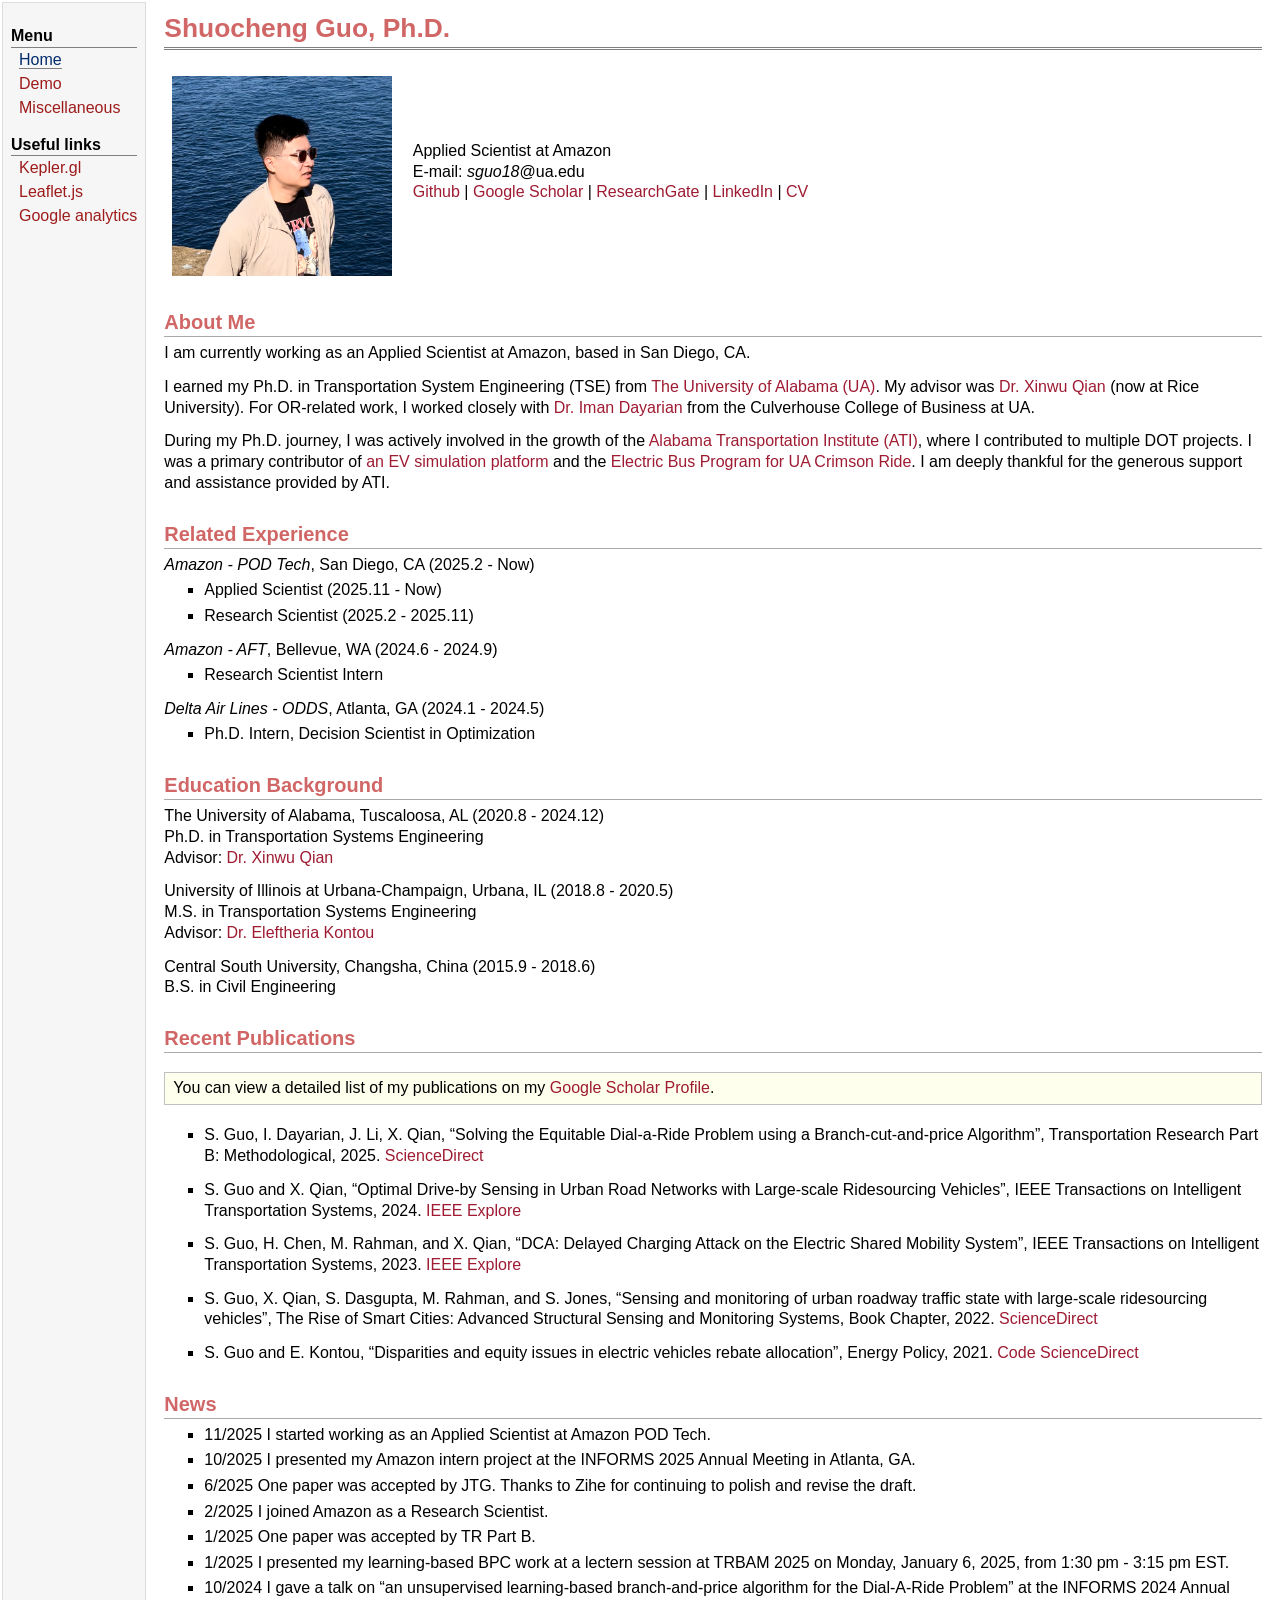
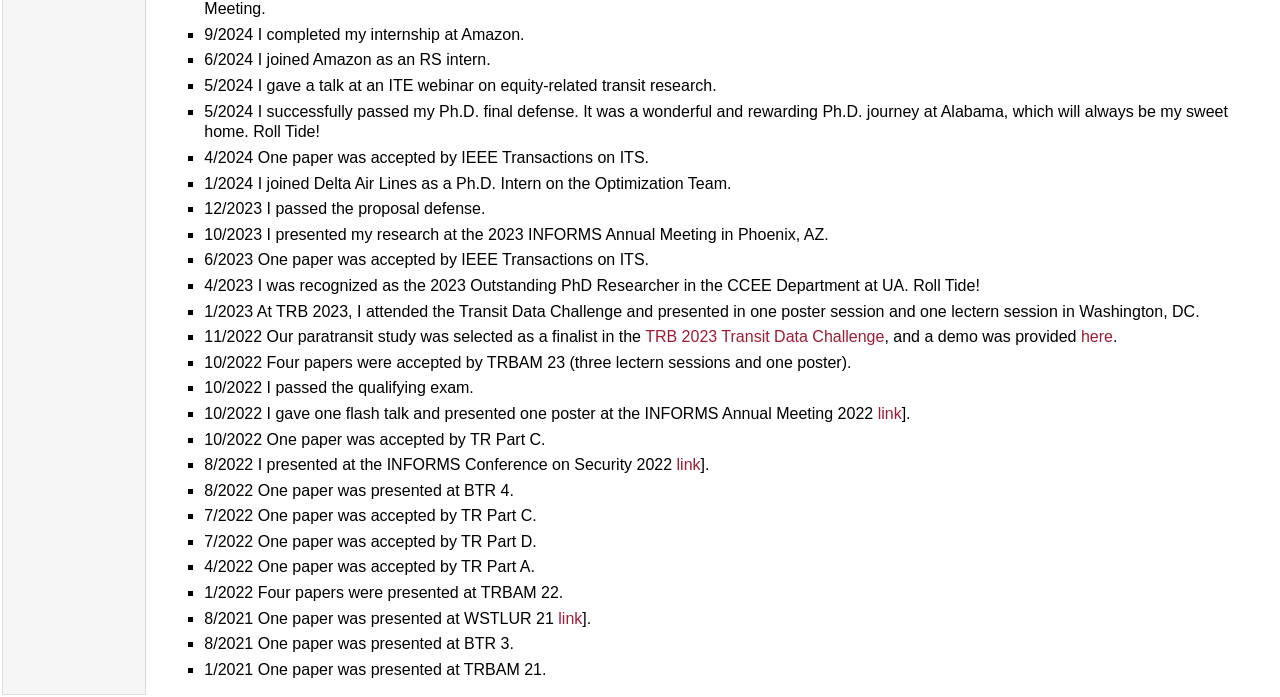
==== commit 6f9a874f: "update profolio" ====
--- a/index.html
+++ b/index.html
@@ -32,7 +32,7 @@
 <h1>Shuocheng Guo, Ph.D.</h1>
 </div>
 <table class="imgtable"><tr><td>
-<img src="sguo.jpeg" alt="alt text" width="200px" height="200px" />&nbsp;</td>
+<img src="sguo.jpeg" alt="alt text" width="220px" height="200px" />&nbsp;</td>
 <td align="left"><p>Applied Scientist at Amazon<br />
 E-mail: <i>sguo18</i>@ua.edu <br />
 <a href="https://github.com/sguo28/">Github</a> | <a href="https://scholar.google.ca/citations?user=F_Om8WAAAAAJ&amp;hl=en">Google Scholar</a> |
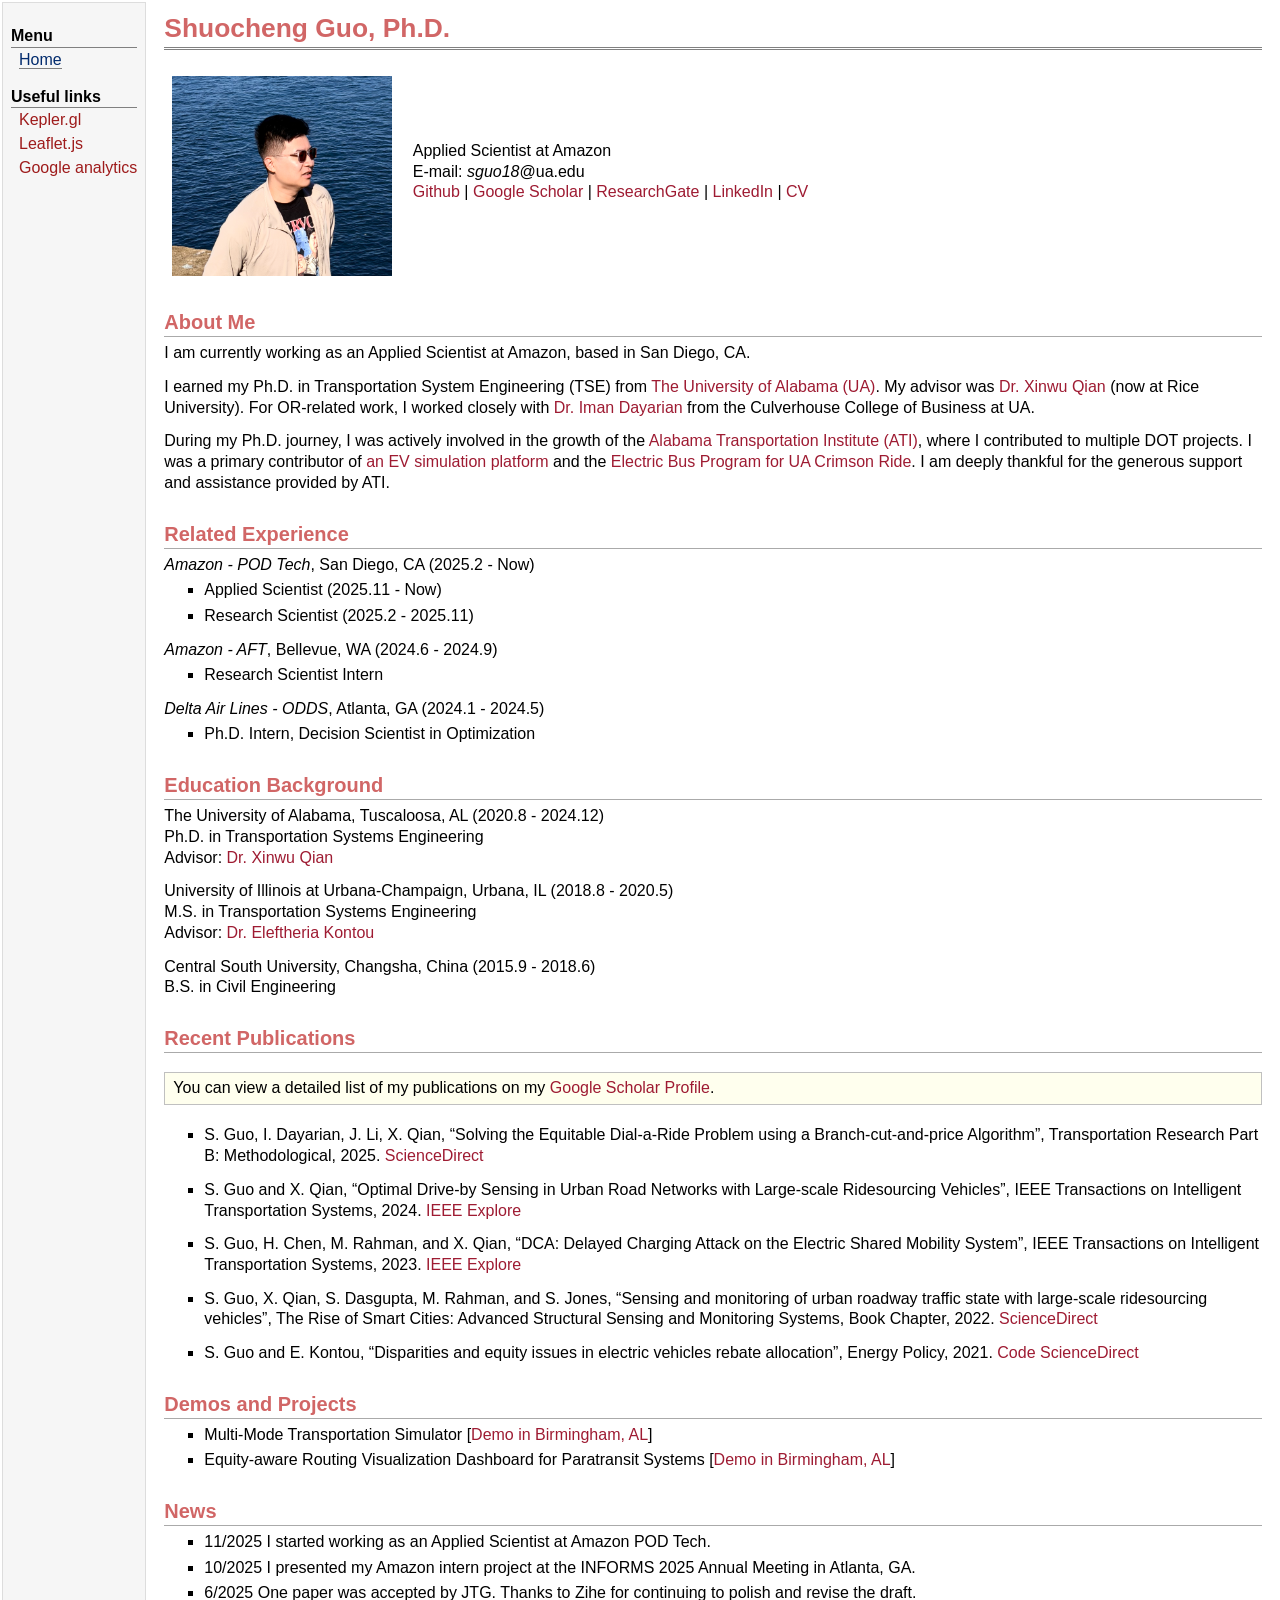
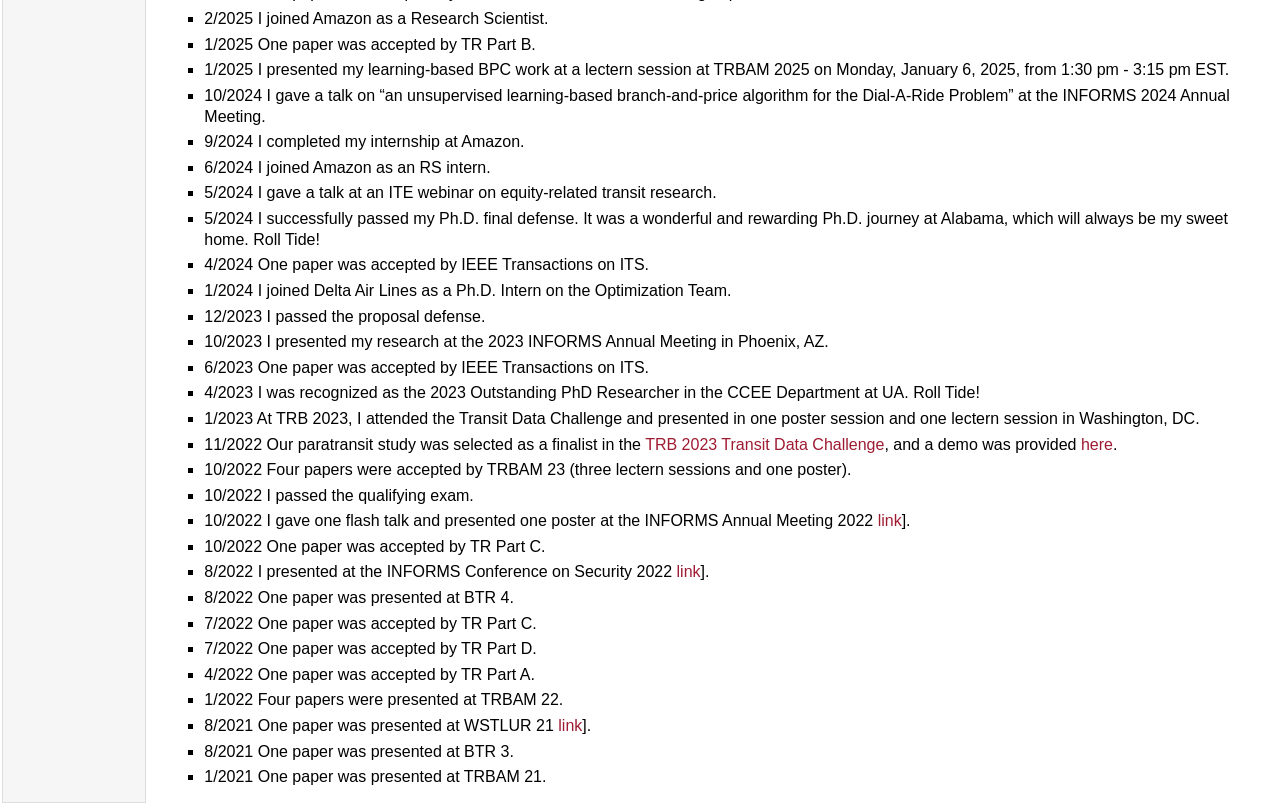
==== commit a38def56: "Move demos onto index page; archive misc and demo pages" ====
--- a/index.html
+++ b/index.html
@@ -20,8 +20,6 @@
 <td id="layout-menu">
 <div class="menu-category">Menu</div>
 <div class="menu-item"><a href="index.html" class="current">Home</a></div>
-<div class="menu-item"><a href="demos.html">Demo</a></div>
-<div class="menu-item"><a href="misc.html">Miscellaneous</a></div>
 <div class="menu-category">Useful links</div>
 <div class="menu-item"><a href="https://kepler.gl/">Kepler.gl</a></div>
 <div class="menu-item"><a href="https://leafletjs.com/">Leaflet.js</a></div>
@@ -93,6 +91,13 @@
 </ul>
 <ul>
 <li><p>S. Guo and E. Kontou, &ldquo;Disparities and equity issues in electric vehicles rebate allocation&rdquo;, Energy Policy, 2021. <a href="https://github.com/sguo28/codes-energy-policy">Code</a> <a href="https://www.sciencedirect.com/science/article/pii/S0301421521001609">ScienceDirect</a></p>
+</li>
+</ul>
+<h2>Demos and Projects</h2>
+<ul>
+<li><p>Multi-Mode Transportation Simulator [<a href="https://sguo28.github.io/multimodal-transit-viz/viz.html">Demo in Birmingham, AL</a>]</p>
+</li>
+<li><p>Equity-aware Routing Visualization Dashboard for Paratransit Systems [<a href="https://sguo28.github.io/rdarp_visual/main_optimal.html">Demo in Birmingham, AL</a>]</p>
 </li>
 </ul>
 <h2>News</h2>
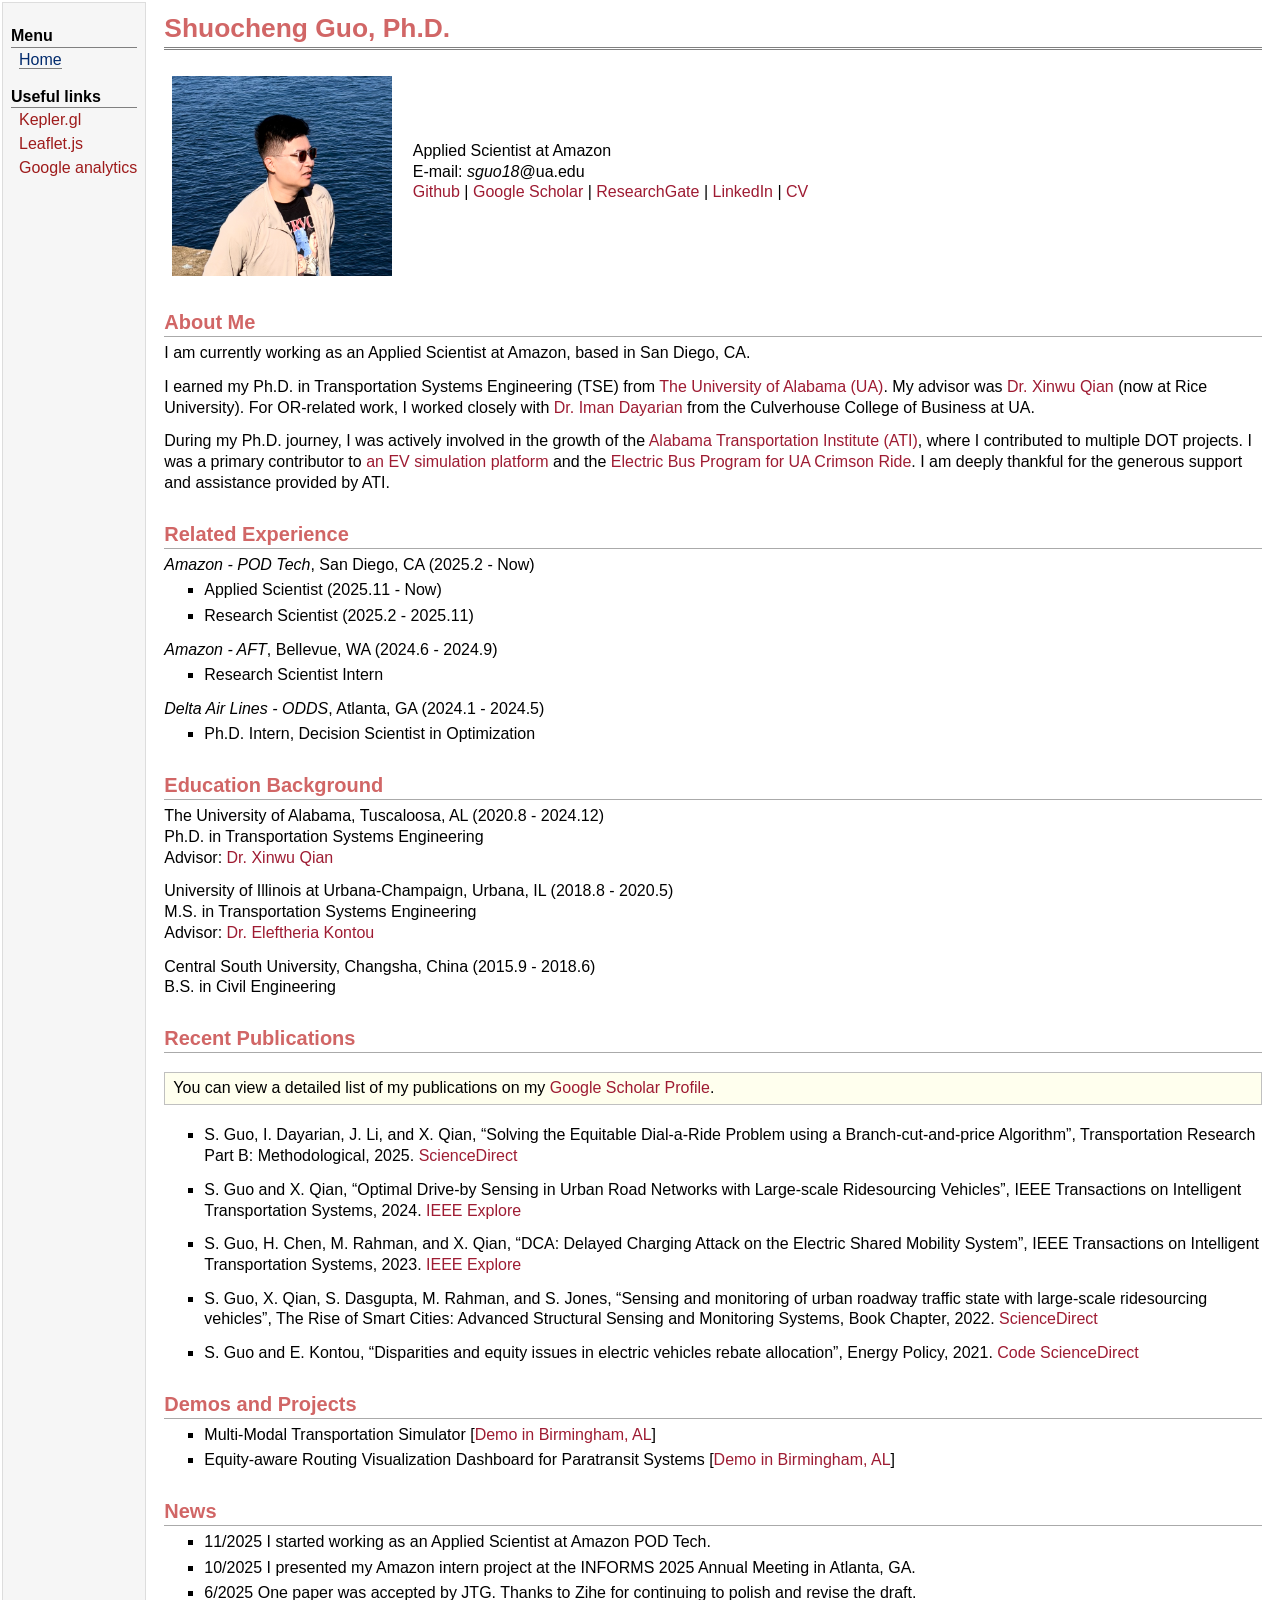
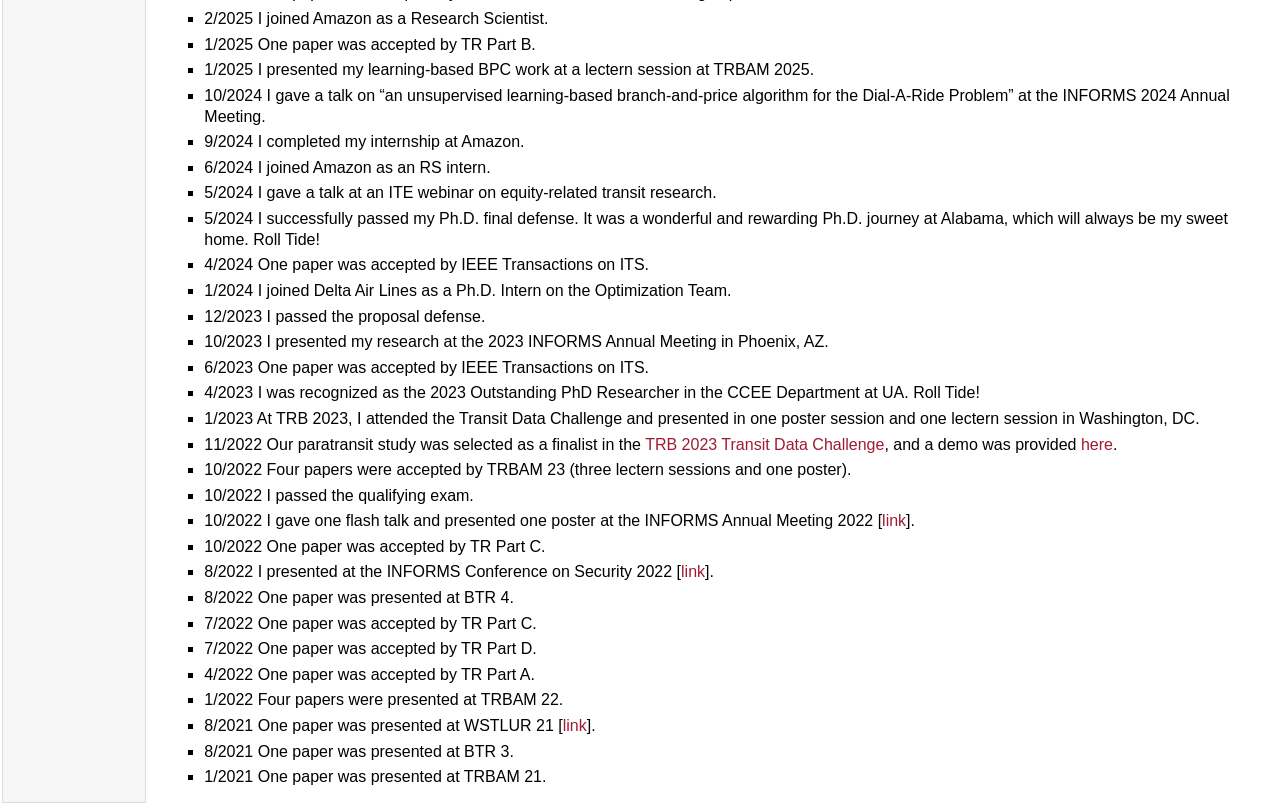
==== commit 93191c44: "Fix broken News links, typos, and wording on index page" ====
--- a/index.html
+++ b/index.html
@@ -39,8 +39,8 @@
 </td></tr></table>
 <h2>About Me</h2>
 <p>I am currently working as an Applied Scientist at Amazon, based in San Diego, CA.</p>
-<p>I earned my Ph.D. in Transportation System Engineering (TSE) from <a href="https://www.ua.edu/">The University of Alabama (UA)</a>. My advisor was <a href="https://profiles.rice.edu/faculty/xinwu-qian">Dr. Xinwu Qian</a> (now at Rice University). For OR-related work, I worked closely with <a href="https://dayarian.people.ua.edu/">Dr. Iman Dayarian</a> from the Culverhouse College of Business at UA.</p>
-<p>During my Ph.D. journey, I was actively involved in the growth of the <a href="https://ati.ua.edu/">Alabama Transportation Institute (ATI)</a>, where I contributed to multiple DOT projects. I was a primary contributor of <a href="https://github.com/sguo28/DCA_Simulator">an EV simulation platform</a> and the <a href="https://news.ua.edu/2022/08/federal-award-to-help-ua-electrify-crimson-ride/">Electric Bus Program for UA Crimson Ride</a>. I am deeply thankful for the generous support and assistance provided by ATI.</p>
+<p>I earned my Ph.D. in Transportation Systems Engineering (TSE) from <a href="https://www.ua.edu/">The University of Alabama (UA)</a>. My advisor was <a href="https://profiles.rice.edu/faculty/xinwu-qian">Dr. Xinwu Qian</a> (now at Rice University). For OR-related work, I worked closely with <a href="https://dayarian.people.ua.edu/">Dr. Iman Dayarian</a> from the Culverhouse College of Business at UA.</p>
+<p>During my Ph.D. journey, I was actively involved in the growth of the <a href="https://ati.ua.edu/">Alabama Transportation Institute (ATI)</a>, where I contributed to multiple DOT projects. I was a primary contributor to <a href="https://github.com/sguo28/DCA_Simulator">an EV simulation platform</a> and the <a href="https://news.ua.edu/2022/08/federal-award-to-help-ua-electrify-crimson-ride/">Electric Bus Program for UA Crimson Ride</a>. I am deeply thankful for the generous support and assistance provided by ATI.</p>
 <h2>Related Experience</h2>
 <p><i>Amazon - POD Tech</i>, San Diego, CA (2025.2 - Now)</p>
 <ul>
@@ -71,10 +71,10 @@
 <h2>Recent Publications</h2>
 <div class="infoblock">
 <div class="blockcontent">
-<p>You can view a detailed list of my publications on my  <a href="https://scholar.google.ca/citations?user=F_Om8WAAAAAJ&amp;hl=en">Google Scholar Profile</a>.</p>
+<p>You can view a detailed list of my publications on my <a href="https://scholar.google.ca/citations?user=F_Om8WAAAAAJ&amp;hl=en">Google Scholar Profile</a>.</p>
 </div></div>
 <ul>
-<li><p>S. Guo, I. Dayarian, J. Li, X. Qian, &ldquo;Solving the Equitable Dial-a-Ride Problem using a Branch-cut-and-price Algorithm&rdquo;, Transportation Research Part B: Methodological, 2025. <a href="https://www.sciencedirect.com/science/article/abs/pii/S019126152400273X">ScienceDirect</a></p>
+<li><p>S. Guo, I. Dayarian, J. Li, and X. Qian, &ldquo;Solving the Equitable Dial-a-Ride Problem using a Branch-cut-and-price Algorithm&rdquo;, Transportation Research Part B: Methodological, 2025. <a href="https://www.sciencedirect.com/science/article/abs/pii/S019126152400273X">ScienceDirect</a></p>
 </li>
 </ul>
 <ul>
@@ -95,7 +95,7 @@
 </ul>
 <h2>Demos and Projects</h2>
 <ul>
-<li><p>Multi-Mode Transportation Simulator [<a href="https://sguo28.github.io/multimodal-transit-viz/viz.html">Demo in Birmingham, AL</a>]</p>
+<li><p>Multi-Modal Transportation Simulator [<a href="https://sguo28.github.io/multimodal-transit-viz/viz.html">Demo in Birmingham, AL</a>]</p>
 </li>
 <li><p>Equity-aware Routing Visualization Dashboard for Paratransit Systems [<a href="https://sguo28.github.io/rdarp_visual/main_optimal.html">Demo in Birmingham, AL</a>]</p>
 </li>
@@ -112,7 +112,7 @@
 </li>
 <li><p>1/2025 One paper was accepted by TR Part B.</p>
 </li>
-<li><p>1/2025 I presented my learning-based BPC work at a lectern session at TRBAM 2025 on Monday, January 6, 2025, from 1:30 pm - 3:15 pm EST.</p>
+<li><p>1/2025 I presented my learning-based BPC work at a lectern session at TRBAM 2025.</p>
 </li>
 <li><p>10/2024 I gave a talk on &ldquo;an unsupervised learning-based branch-and-price algorithm for the Dial-A-Ride Problem&rdquo; at the INFORMS 2024 Annual Meeting.</p>
 </li>
@@ -144,11 +144,11 @@
 </li>
 <li><p>10/2022 I passed the qualifying exam.</p>
 </li>
-<li><p>10/2022 I gave one flash talk and presented one poster at the INFORMS Annual Meeting 2022 <a href="[https://meetings.informs.org/wordpress/indianapolis2022/">link</a>].</p>
+<li><p>10/2022 I gave one flash talk and presented one poster at the INFORMS Annual Meeting 2022 [<a href="https://meetings.informs.org/wordpress/indianapolis2022/">link</a>].</p>
 </li>
 <li><p>10/2022 One paper was accepted by TR Part C.</p>
 </li>
-<li><p>8/2022 I presented at the INFORMS Conference on Security 2022 <a href="[https://meetings.informs.org/wordpress/2022security/agenda/">link</a>].</p>
+<li><p>8/2022 I presented at the INFORMS Conference on Security 2022 [<a href="https://meetings.informs.org/wordpress/2022security/agenda/">link</a>].</p>
 </li>
 <li><p>8/2022 One paper was presented at BTR 4.</p>
 </li>
@@ -160,7 +160,7 @@
 </li>
 <li><p>1/2022 Four papers were presented at TRBAM 22.</p>
 </li>
-<li><p>8/2021 One paper was presented at WSTLUR 21 <a href="[https://pheedloop.com/WSTLUR2021/site/sessions/?id=SESP57KA7GAB2RTL7">link</a>].</p>
+<li><p>8/2021 One paper was presented at WSTLUR 21 [<a href="https://pheedloop.com/WSTLUR2021/site/sessions/?id=SESP57KA7GAB2RTL7">link</a>].</p>
 </li>
 <li><p>8/2021 One paper was presented at BTR 3.</p>
 </li>
